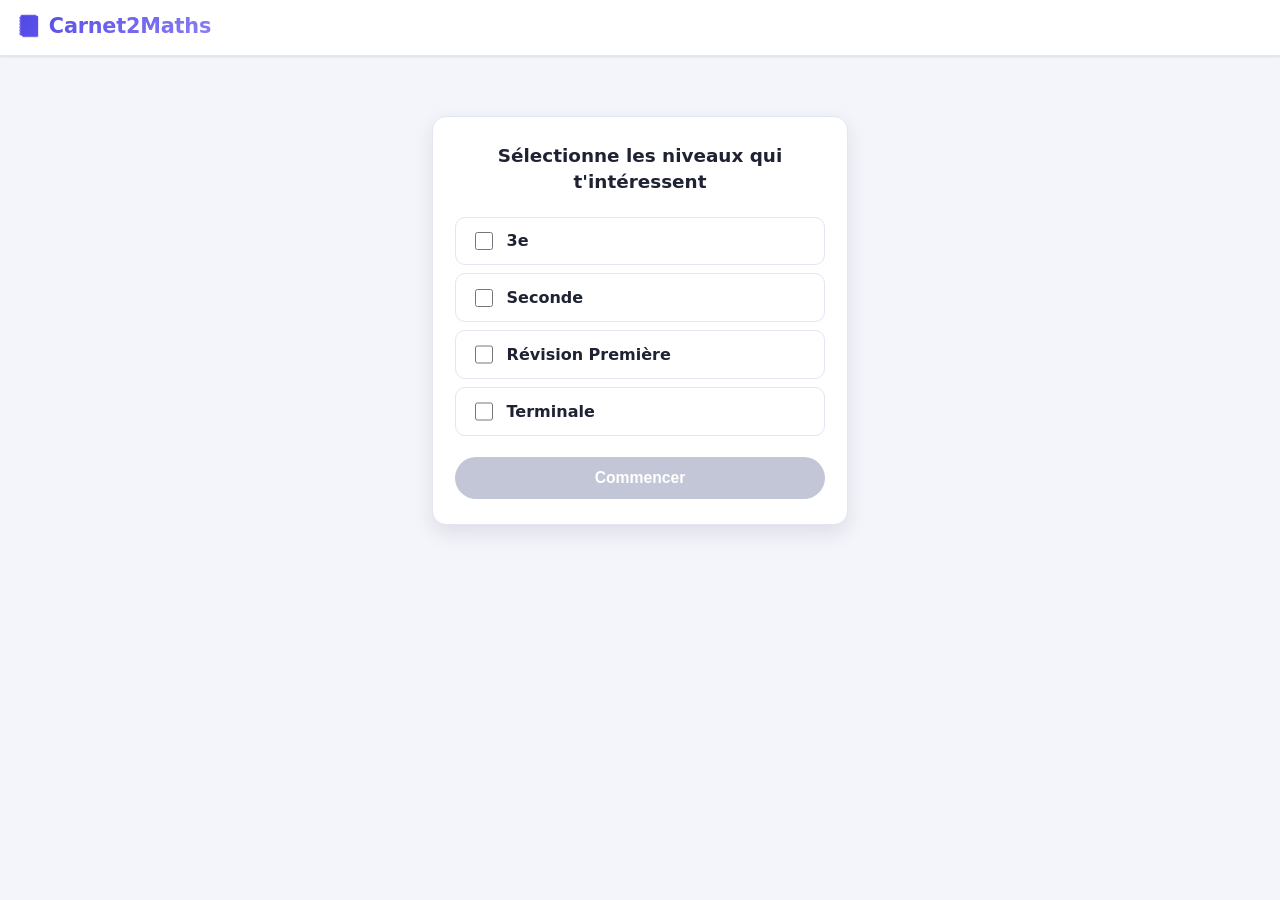
==== index.html @ 7235da13 "Mise a jour du 11-08-2026 22:05:50,77" ====
<!DOCTYPE html>
<html lang="fr">
<head>
<meta charset="UTF-8" />
<meta name="viewport" content="width=device-width, initial-scale=1.0" />
<title>Carnet2Maths</title>
<meta name="description" content="Carnet2Maths — révisions vidéo de maths par Chapitre ou par Date." />
<meta name="theme-color" content="#4f46e5" />
<link rel="icon" href="data:image/svg+xml,%3Csvg xmlns='http://www.w3.org/2000/svg' viewBox='0 0 100 100'%3E%3Ctext y='.9em' font-size='90'%3E%F0%9F%93%92%3C/text%3E%3C/svg%3E" />
<link rel="stylesheet" href="css/style.css" />
<script src="https://cdn.sheetjs.com/xlsx-latest/package/dist/xlsx.full.min.js"></script>
</head>
<body>
<header class="site-header">
  <div class="header-top-row">
    <h1 class="site-title">📒 Carnet2Maths</h1>
    <div class="segmented" id="video-mode-toggle">
      <span class="segment-indicator" id="video-mode-indicator"></span>
      <button type="button" class="segment-btn" data-video-mode="ytb">YTB</button>
      <button type="button" class="segment-btn" data-video-mode="nopub">NO PUB</button>
    </div>
  </div>

  <div class="header-row" id="niveau-row" hidden>
    <span class="header-row-label">Niveau de classe</span>
    <span id="niveau-toggles" class="checkbox-group"></span>
  </div>

  <div class="header-row" id="mode-row">
    <span class="header-row-label">Affichage</span>
    <div class="segmented" id="mode-toggle">
      <span class="segment-indicator" id="mode-indicator"></span>
      <button type="button" class="segment-btn" data-mode="chapitre">Par Chapitre</button>
      <button type="button" class="segment-btn" data-mode="date">Par Date</button>
    </div>
  </div>
</header>

<main id="app">
  <p id="loading-message">Chargement…</p>
</main>

<script src="js/app.js"></script>
</body>
</html>
---- css/style.css ----
:root {
  --color-bg: #f4f5fb;
  --color-surface: #ffffff;
  --color-border: #e3e5f2;
  --color-text: #1e2233;
  --color-text-muted: #6b7085;
  --color-accent: #4f46e5;
  --color-accent-dark: #4338ca;
  --color-accent-soft: #eef0ff;
  --color-valid: #16a34a;
  --color-valid-bg: #e7f9ee;
  --color-invalid: #e11d48;
  --color-invalid-bg: #fdecef;
  --color-valid-darker: #14532d;
  --color-neutral-bg: #e9eaef;
  --color-gray-light: #c2c6d6;
  --radius: 14px;
  --radius-sm: 10px;
  --shadow-sm: 0 1px 2px rgba(30, 34, 51, 0.06), 0 1px 3px rgba(30, 34, 51, 0.05);
  --shadow-md: 0 8px 20px rgba(30, 34, 51, 0.1);
  --transition: 0.15s ease;
}

* {
  box-sizing: border-box;
}

/* L'attribut `hidden` du HTML vaut `display: none` dans la feuille de style
   du navigateur, donc n'importe quelle règle de classe (ex. `.header-row {
   display: flex }`) le neutralise. On lui redonne la priorité. */
[hidden] {
  display: none !important;
}

/* Évite que Chrome Android interprète des taps rapprochés (ouvrir puis
   valider/rater juste après) comme un double-tap de zoom, ce qui empêchait
   certains boutons de répondre au toucher. */
button,
.date-item.adjacent {
  touch-action: manipulation;
}

body {
  margin: 0;
  font-family: system-ui, -apple-system, "Segoe UI", Roboto, sans-serif;
  background: var(--color-bg);
  color: var(--color-text);
  line-height: 1.45;
}

/* ---------- En-tête ---------- */

.site-header {
  position: sticky;
  top: 0;
  z-index: 10;
  background: var(--color-surface);
  border-bottom: 1px solid var(--color-border);
  box-shadow: var(--shadow-sm);
  padding: 0.7rem 1rem 0.85rem;
  display: flex;
  flex-direction: column;
  gap: 0.6rem;
}

.header-top-row {
  display: flex;
  align-items: center;
  justify-content: space-between;
  gap: 0.6rem;
}

.site-title {
  margin: 0;
  font-size: 1.3rem;
  font-weight: 800;
  letter-spacing: -0.01em;
  background: linear-gradient(135deg, var(--color-accent), #8b7ff5);
  -webkit-background-clip: text;
  background-clip: text;
  color: transparent;
}

.header-row {
  display: flex;
  flex-wrap: wrap;
  align-items: center;
  gap: 0.6rem;
  font-size: 0.95rem;
}

.header-row-label {
  font-weight: 600;
  color: var(--color-text-muted);
  margin-right: 0.2rem;
  font-size: 0.85rem;
  text-transform: uppercase;
  letter-spacing: 0.03em;
}

.checkbox-group,
.header-row {
  display: flex;
  flex-wrap: wrap;
  gap: 0.6rem;
}

.checkbox-item,
.radio-item {
  display: inline-flex;
  align-items: center;
  gap: 0.3rem;
  cursor: pointer;
  user-select: none;
}

.toggle-btn {
  padding: 0.4rem 1rem;
  border-radius: 999px;
  border: 1px solid var(--color-border);
  background: var(--color-surface);
  color: var(--color-text);
  font-size: 0.88rem;
  font-weight: 600;
  cursor: pointer;
  transition: background var(--transition), border-color var(--transition), color var(--transition),
    transform var(--transition), box-shadow var(--transition);
}

.toggle-btn:hover {
  border-color: var(--color-accent);
  color: var(--color-accent-dark);
}

.toggle-btn:active {
  transform: scale(0.96);
}

.toggle-btn.active {
  background: var(--color-accent);
  border-color: var(--color-accent-dark);
  color: #fff;
  box-shadow: var(--shadow-sm);
}

/* Contrôle segmenté (bascule Par Chapitre / Par Date) : un seul actif à la fois,
   avec une pastille violette qui glisse sous le libellé actif. */

.segmented {
  position: relative;
  display: inline-flex;
  background: var(--color-bg);
  border: 1px solid var(--color-border);
  border-radius: 999px;
  padding: 3px;
  gap: 2px;
}

.segment-indicator {
  position: absolute;
  top: 3px;
  left: 0;
  height: calc(100% - 6px);
  width: 0;
  background: var(--color-accent);
  border-radius: 999px;
  box-shadow: var(--shadow-sm);
  transition: transform 0.28s ease, width 0.28s ease;
}

.segment-btn {
  position: relative;
  z-index: 1;
  border: none;
  background: transparent;
  padding: 0.45rem 1.1rem;
  border-radius: 999px;
  font-size: 0.88rem;
  font-weight: 600;
  color: var(--color-text-muted);
  cursor: pointer;
  transition: color var(--transition);
}

.segment-btn:hover {
  color: var(--color-accent-dark);
}

.segment-btn.active {
  color: #fff;
}

/* ---------- Écran de première visite ---------- */

.onboarding {
  max-width: 26rem;
  margin: 2.5rem auto 0;
  padding: 1.6rem 1.4rem;
  background: var(--color-surface);
  border: 1px solid var(--color-border);
  border-radius: var(--radius);
  box-shadow: var(--shadow-md);
}

.onboarding-title {
  margin: 0;
  font-size: 1.15rem;
  font-weight: 800;
  text-align: center;
  color: var(--color-text);
}

.onboarding-list {
  display: flex;
  flex-direction: column;
  gap: 0.5rem;
  margin: 1.3rem 0;
}

.onboarding-item {
  display: flex;
  align-items: center;
  gap: 0.65rem;
  padding: 0.7rem 0.9rem;
  border: 1px solid var(--color-border);
  border-radius: var(--radius-sm);
  font-weight: 600;
  cursor: pointer;
  user-select: none;
  transition: background var(--transition), border-color var(--transition), color var(--transition);
}

.onboarding-item:hover {
  border-color: var(--color-accent);
  background: var(--color-accent-soft);
}

.onboarding-item.is-checked {
  border-color: var(--color-accent);
  background: var(--color-accent-soft);
  color: var(--color-accent-dark);
}

.onboarding-item input {
  width: 1.15rem;
  height: 1.15rem;
  flex: 0 0 auto;
  accent-color: var(--color-accent);
  cursor: pointer;
}

.onboarding-start {
  display: block;
  width: 100%;
  padding: 0.75rem 1.2rem;
  border: none;
  border-radius: 999px;
  background: var(--color-accent);
  color: #fff;
  font-size: 0.98rem;
  font-weight: 700;
  cursor: pointer;
  transition: background var(--transition), transform var(--transition);
}

.onboarding-start:hover:not(:disabled) {
  background: var(--color-accent-dark);
}

.onboarding-start:active:not(:disabled) {
  transform: scale(0.97);
}

.onboarding-start:disabled {
  background: var(--color-gray-light);
  cursor: not-allowed;
}

/* ---------- Contenu principal ---------- */

main#app {
  max-width: 900px;
  margin: 0 auto;
  padding: 1.25rem 1rem 3rem;
}

.empty-message {
  color: var(--color-text-muted);
  font-style: italic;
  padding: 1rem 0;
}

.niveau-section + .niveau-section {
  margin-top: 2rem;
  padding-top: 1.75rem;
  border-top: 2px dashed var(--color-border);
}

.niveau-heading {
  margin: 0 0 0.9rem;
  font-size: 1.2rem;
  font-weight: 800;
  color: var(--color-accent-dark);
}

/* Sous-titres de regroupement par chapitre en mode Par Date */

.chapitre-groupe-heading {
  margin: 1.5rem 0 0.6rem;
  padding-top: 1rem;
  border-top: 1px dashed var(--color-border);
  font-size: 0.8rem;
  font-weight: 700;
  text-transform: uppercase;
  letter-spacing: 0.04em;
  color: var(--color-text-muted);
}

.chapitre-groupe-heading:first-of-type {
  margin-top: 0;
  padding-top: 0;
  border-top: none;
}

/* ---------- Mode Chapitre ---------- */

.chapitre {
  background: var(--color-surface);
  border: 1px solid var(--color-border);
  border-radius: var(--radius);
  margin-bottom: 0.85rem;
  overflow: hidden;
  box-shadow: var(--shadow-sm);
  transition: box-shadow var(--transition);
}

.chapitre:hover {
  box-shadow: var(--shadow-md);
}

.chapitre > summary {
  cursor: pointer;
  padding: 0.9rem 1.1rem;
  font-weight: 700;
  list-style: none;
  display: flex;
  align-items: center;
  justify-content: space-between;
  transition: background var(--transition);
}

.chapitre > summary:hover {
  background: var(--color-accent-soft);
}

.chapitre > summary::-webkit-details-marker {
  display: none;
}

.chapitre > summary::after {
  content: "▸";
  color: var(--color-accent);
  font-size: 1.1rem;
  transition: transform 0.2s ease;
}

.chapitre[open] > summary::after {
  transform: rotate(90deg);
}

.chapitre-body {
  padding: 0.25rem 1.1rem 1.1rem;
  border-top: 1px solid var(--color-border);
}

/* ---------- Mode Date ---------- */

.date-nav {
  display: flex;
  align-items: center;
  justify-content: center;
  gap: 0.6rem;
  padding: 0.5rem 0 1.25rem;
  overflow-x: auto;
}

.date-nav-arrow {
  background: var(--color-surface);
  border: 1px solid var(--color-border);
  border-radius: 50%;
  width: 2.25rem;
  height: 2.25rem;
  flex: 0 0 auto;
  font-size: 1rem;
  cursor: pointer;
  color: var(--color-accent-dark);
  box-shadow: var(--shadow-sm);
  transition: background var(--transition), transform var(--transition);
}

.date-nav-arrow:hover {
  background: var(--color-accent-soft);
}

.date-nav-arrow:active {
  transform: scale(0.92);
}

.date-item {
  flex: 0 0 auto;
  font-weight: 700;
  padding: 0.4rem 0.75rem;
  border-radius: 999px;
  white-space: nowrap;
  transition: background var(--transition), color var(--transition);
}

.date-item.adjacent {
  color: var(--color-gray-light);
  font-weight: 600;
  cursor: pointer;
  background: none;
}

.date-item.adjacent:hover {
  color: var(--color-accent-dark);
  background: var(--color-accent-soft);
}

.date-item.current {
  color: #fff;
  background: linear-gradient(135deg, var(--color-accent), var(--color-accent-dark));
  font-size: 1.1rem;
  box-shadow: var(--shadow-sm);
}

/* Repère visuel du jour actuel de la machine, distinct de la date affichée
   (qui peut être différente une fois qu'on a navigué). */
.date-item.is-today {
  text-decoration: underline;
  text-decoration-color: currentColor;
  text-decoration-thickness: 2.5px;
  text-underline-offset: 3px;
}

.btn-clear-day {
  display: block;
  margin: 2rem auto 0;
  padding: 0.6rem 1.2rem;
  border: 1px solid var(--color-invalid);
  border-radius: 999px;
  background: var(--color-surface);
  color: var(--color-invalid);
  font-size: 0.88rem;
  font-weight: 600;
  cursor: pointer;
  transition: background var(--transition), color var(--transition), transform var(--transition);
}

.btn-clear-day:hover {
  background: var(--color-invalid);
  color: #fff;
}

.btn-clear-day:active {
  transform: scale(0.96);
}

/* ---------- Carte SF ---------- */

.sf-card {
  background: var(--color-surface);
  border: 1px solid var(--color-border);
  border-radius: var(--radius);
  padding: 1rem 1.1rem;
  margin-bottom: 0.85rem;
  box-shadow: var(--shadow-sm);
  transition: box-shadow var(--transition), transform var(--transition);
}

.sf-card:hover {
  box-shadow: var(--shadow-md);
  transform: translateY(-1px);
}

/* États de validation (mode Par Date) */

.sf-card.stage-green {
  background: var(--color-valid-bg);
}

.sf-card.stage-gray {
  background: var(--color-neutral-bg);
}

.sf-card.stage-border-high {
  border-color: var(--color-valid-darker);
  border-width: 2px;
}

.chapitre-body .sf-card {
  margin-top: 0.85rem;
  margin-bottom: 0;
}

.chapitre-body .sf-card + .sf-card {
  margin-top: 0.85rem;
}

.sf-title {
  display: flex;
  align-items: baseline;
  gap: 0.4rem;
  font-weight: 700;
  font-size: 1.02rem;
  margin: 0 0 0.4rem;
}

.sf-check {
  color: var(--color-valid);
  font-weight: 700;
}

.sf-comment {
  color: var(--color-text-muted);
  margin: 0 0 0.7rem;
  font-size: 0.92rem;
}

.niveau-buttons {
  display: flex;
  flex-wrap: wrap;
  gap: 0.5rem;
}

.niveau-item {
  display: inline-flex;
  align-items: center;
  gap: 0.35rem;
}

.niveau-control {
  display: inline-flex;
}

.niveau-stats {
  font-size: 0.8rem;
  color: var(--color-text-muted);
  white-space: nowrap;
  background: var(--color-bg);
  border-radius: 999px;
  padding: 0.15rem 0.5rem;
}

.btn-niveau {
  padding: 0.5rem 1rem;
  min-height: 2.75rem;
  display: inline-flex;
  align-items: center;
  border-radius: 999px;
  border: 1px solid var(--color-border);
  background: var(--color-surface);
  color: var(--color-text);
  font-size: 0.9rem;
  font-weight: 600;
  cursor: pointer;
  transition: background var(--transition), border-color var(--transition), color var(--transition),
    transform var(--transition), box-shadow var(--transition);
}

.btn-niveau:hover {
  border-color: var(--color-accent);
  color: var(--color-accent-dark);
  box-shadow: var(--shadow-sm);
}

.btn-niveau:active {
  transform: scale(0.96);
}

.btn-niveau.is-open {
  background: var(--color-accent);
  border-color: var(--color-accent-dark);
  color: #fff;
}

.btn-niveau.is-validated {
  background: var(--color-valid-bg);
  border-color: var(--color-valid);
  color: var(--color-valid);
}

.btn-niveau.is-invalidated {
  background: var(--color-invalid-bg);
  border-color: var(--color-invalid);
  color: var(--color-invalid);
}

.btn-split {
  display: inline-flex;
  gap: 2px;
  border-radius: 999px;
  overflow: hidden;
  box-shadow: var(--shadow-sm);
}

.btn-valider,
.btn-fermer,
.btn-invalider {
  padding: 0.45rem 0.6rem;
  min-width: 2.75rem;
  min-height: 2.75rem;
  border: none;
  font-size: 1.05rem;
  cursor: pointer;
  color: #fff;
  transition: background var(--transition), transform var(--transition);
}

.btn-valider:active,
.btn-fermer:active,
.btn-invalider:active {
  transform: scale(0.94);
}

.btn-valider {
  background: var(--color-valid);
}

.btn-valider:hover {
  background: #0f7a37;
}

.btn-fermer {
  background: var(--color-gray-light);
  color: #33383f;
}

.btn-fermer:hover {
  background: #9aa2af;
}

.btn-invalider {
  background: var(--color-invalid);
}

.btn-invalider:hover {
  background: #be123c;
}

/* ---------- Vidéos ---------- */

/* La grille elle-même n'a d'espacement que si au moins une vidéo est ouverte,
   sinon elle resterait invisible mais garderait un vide sous les boutons. */
.video-grid {
  display: grid;
  grid-template-columns: 1fr;
  gap: 0;
  margin-top: 0;
  transition: margin-top 0.28s ease;
}

.video-grid:has(.video-collapse) {
  gap: 0.75rem;
  margin-top: 0.85rem;
}

/* Ouverture/fermeture progressive de la vidéo (grille 0fr → 1fr animée),
   pour éviter le saut brutal quand une vidéo apparaît ou disparaît. */
.video-collapse {
  display: grid;
  grid-template-rows: 0fr;
  transition: grid-template-rows 0.28s ease;
}

.video-collapse.is-open {
  grid-template-rows: 1fr;
}

.video-collapse-inner {
  overflow: hidden;
  min-height: 0;
}

.video-wrap {
  position: relative;
  width: 100%;
  aspect-ratio: 16 / 9;
  border-radius: var(--radius-sm);
  overflow: hidden;
  background: #000;
  box-shadow: var(--shadow-md);
}

.video-wrap iframe {
  position: absolute;
  inset: 0;
  width: 100%;
  height: 100%;
  border: 0;
}

/* Aperçu Digiview (mode NO PUB) : recouvre le lecteur jusqu'au clic, pour
   éviter que l'affiche native YouTube (zoomée par le décalage fixe de 460px
   de Digiview) ne soit visible. L'aperçu reçoit le clic et se retire, puis le
   bouton de lecture de Digiview prend le relais — voir buildThumbOverlay()
   dans js/app.js pour pourquoi le clic ne doit pas « traverser ». */
.video-thumb-overlay {
  position: absolute;
  inset: 0;
  z-index: 2;
  display: flex;
  align-items: center;
  justify-content: center;
  border: 0;
  padding: 0;
  margin: 0;
  background: #000;
  cursor: pointer;
}

.video-thumb-overlay img {
  position: absolute;
  inset: 0;
  width: 100%;
  height: 100%;
  object-fit: cover;
}

.video-thumb-play {
  position: relative;
  z-index: 1;
  width: 4rem;
  height: 4rem;
  border-radius: 50%;
  display: flex;
  align-items: center;
  justify-content: center;
  background: var(--color-accent);
  box-shadow: var(--shadow-md);
  transition: background var(--transition), transform var(--transition);
}

/* Triangle dessiné en CSS (technique des bordures) plutôt qu'un caractère
   "▶" : un glyphe de police n'est jamais parfaitement centré dans sa boîte
   (métriques qui varient selon la police/le système). Le triangle géométrique
   pointe vers la droite ; un léger décalage (margin-left) compense le fait
   que son centre de gravité est plus proche de la base (gauche) que de la
   pointe, ce qui sinon le fait paraître décalé à gauche à l'œil. */
.video-thumb-play::after {
  content: "";
  width: 0;
  height: 0;
  border-style: solid;
  border-width: 11px 0 11px 18px;
  border-color: transparent transparent transparent #fff;
  margin-left: 4px;
}

.video-thumb-overlay:hover .video-thumb-play {
  background: var(--color-accent-dark);
  transform: scale(1.08);
}

.video-thumb-overlay:active .video-thumb-play {
  transform: scale(0.96);
}

@media (min-width: 700px) {
  .video-grid {
    grid-template-columns: repeat(auto-fit, minmax(320px, 1fr));
  }
}
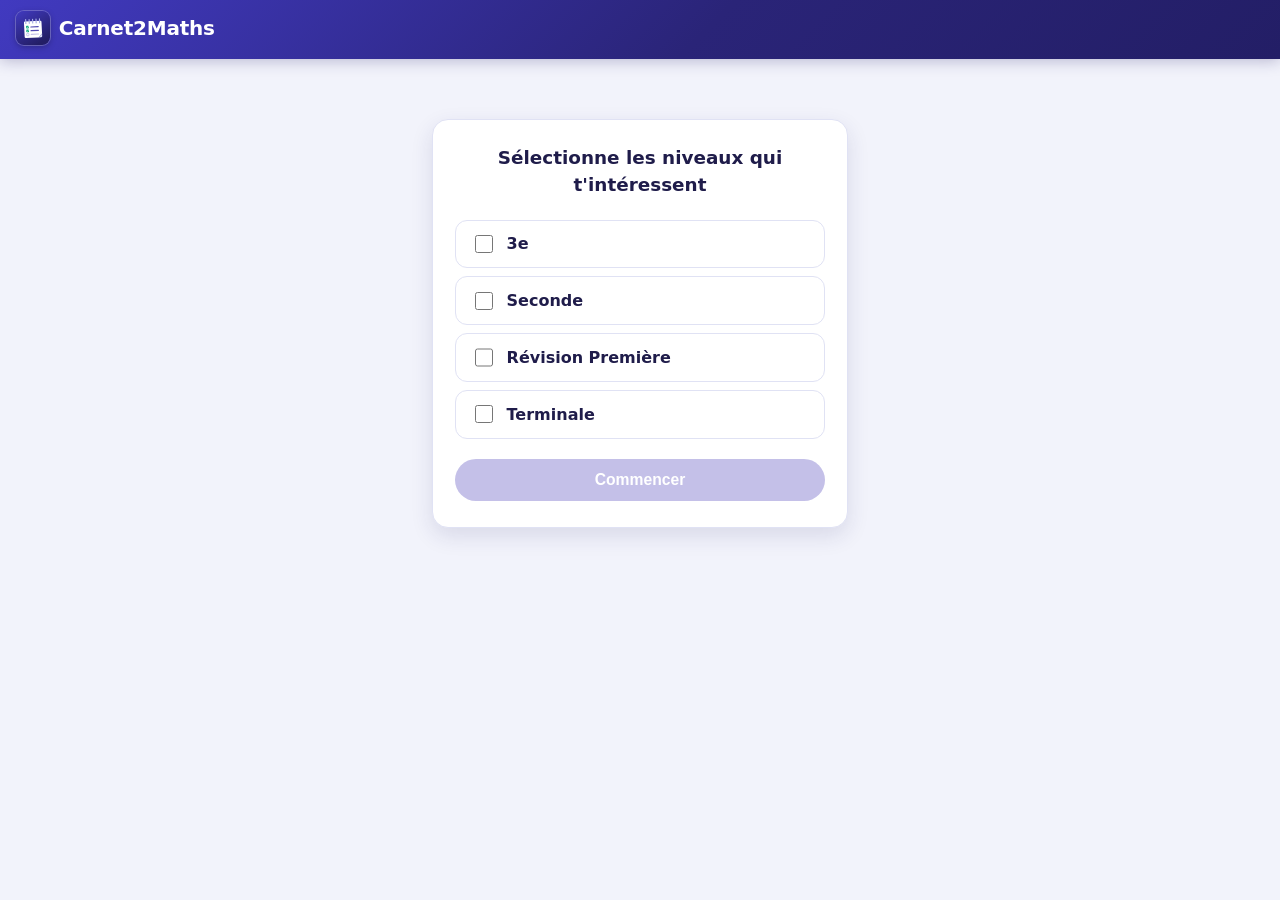
==== commit 336bf877: "Mise a jour du 24-08-2026 12:42:38,16" ====
--- a/index.html
+++ b/index.html
@@ -2,18 +2,75 @@
 <html lang="fr">
 <head>
 <meta charset="UTF-8" />
-<meta name="viewport" content="width=device-width, initial-scale=1.0" />
+<!-- viewport-fit=cover : en app installée sur iPhone, la page passe sous
+     l'encoche et la barre d'accueil ; le CSS récupère la place perdue avec
+     env(safe-area-inset-*), voir .site-header et main#app. -->
+<meta name="viewport" content="width=device-width, initial-scale=1.0, viewport-fit=cover" />
 <title>Carnet2Maths</title>
 <meta name="description" content="Carnet2Maths — révisions vidéo de maths par Chapitre ou par Date." />
-<meta name="theme-color" content="#4f46e5" />
-<link rel="icon" href="data:image/svg+xml,%3Csvg xmlns='http://www.w3.org/2000/svg' viewBox='0 0 100 100'%3E%3Ctext y='.9em' font-size='90'%3E%F0%9F%93%92%3C/text%3E%3C/svg%3E" />
+<meta name="theme-color" content="#2A2478" />
+<link rel="canonical" href="https://carnet2maths.fr/" />
+
+<!-- Aperçu lors du partage du lien (WhatsApp, Discord, mail, réseaux sociaux) -->
+<meta property="og:type" content="website" />
+<meta property="og:site_name" content="Carnet2Maths" />
+<meta property="og:locale" content="fr_FR" />
+<meta property="og:url" content="https://carnet2maths.fr/" />
+<meta property="og:title" content="Carnet2Maths" />
+<meta property="og:description" content="Révisions vidéo de maths par Chapitre ou par Date." />
+<meta property="og:image" content="https://carnet2maths.fr/img/preview.png" />
+<meta property="og:image:width" content="1200" />
+<meta property="og:image:height" content="630" />
+<meta property="og:image:alt" content="Carnet2Maths — révisions vidéo de maths" />
+<meta name="twitter:card" content="summary_large_image" />
+
+<!-- ---------- Application web installable (PWA) ---------- -->
+<link rel="manifest" href="/manifest.webmanifest" />
+<link rel="icon" href="/icons/favicon.ico" sizes="32x32" />
+<link rel="icon" href="/icons/favicon.svg" type="image/svg+xml" />
+<link rel="apple-touch-icon" href="/icons/icon-180.png" />
+
+<!-- iOS ne lit pas le manifest pour l'ajout à l'écran d'accueil : nom, mode
+     plein écran et barre d'état se déclarent uniquement par ces balises. -->
+<meta name="apple-mobile-web-app-capable" content="yes" />
+<meta name="mobile-web-app-capable" content="yes" />
+<meta name="apple-mobile-web-app-status-bar-style" content="black-translucent" />
+<meta name="apple-mobile-web-app-title" content="Carnet2Maths" />
+<meta name="application-name" content="Carnet2Maths" />
+
+<!-- Écrans de démarrage iOS : un PNG par définition d'écran, sinon l'app
+     s'ouvre sur du blanc. Bloc régénéré par `python tools/build_icons.py`. -->
+  <link rel="apple-touch-startup-image" href="/icons/splash/splash-640x1136.png" media="(device-width: 320px) and (device-height: 568px) and (-webkit-device-pixel-ratio: 2) and (orientation: portrait)" />
+  <link rel="apple-touch-startup-image" href="/icons/splash/splash-750x1334.png" media="(device-width: 375px) and (device-height: 667px) and (-webkit-device-pixel-ratio: 2) and (orientation: portrait)" />
+  <link rel="apple-touch-startup-image" href="/icons/splash/splash-1242x2208.png" media="(device-width: 414px) and (device-height: 736px) and (-webkit-device-pixel-ratio: 3) and (orientation: portrait)" />
+  <link rel="apple-touch-startup-image" href="/icons/splash/splash-1125x2436.png" media="(device-width: 375px) and (device-height: 812px) and (-webkit-device-pixel-ratio: 3) and (orientation: portrait)" />
+  <link rel="apple-touch-startup-image" href="/icons/splash/splash-828x1792.png" media="(device-width: 414px) and (device-height: 896px) and (-webkit-device-pixel-ratio: 2) and (orientation: portrait)" />
+  <link rel="apple-touch-startup-image" href="/icons/splash/splash-1242x2688.png" media="(device-width: 414px) and (device-height: 896px) and (-webkit-device-pixel-ratio: 3) and (orientation: portrait)" />
+  <link rel="apple-touch-startup-image" href="/icons/splash/splash-1170x2532.png" media="(device-width: 390px) and (device-height: 844px) and (-webkit-device-pixel-ratio: 3) and (orientation: portrait)" />
+  <link rel="apple-touch-startup-image" href="/icons/splash/splash-1179x2556.png" media="(device-width: 393px) and (device-height: 852px) and (-webkit-device-pixel-ratio: 3) and (orientation: portrait)" />
+  <link rel="apple-touch-startup-image" href="/icons/splash/splash-1206x2622.png" media="(device-width: 402px) and (device-height: 874px) and (-webkit-device-pixel-ratio: 3) and (orientation: portrait)" />
+  <link rel="apple-touch-startup-image" href="/icons/splash/splash-1284x2778.png" media="(device-width: 428px) and (device-height: 926px) and (-webkit-device-pixel-ratio: 3) and (orientation: portrait)" />
+  <link rel="apple-touch-startup-image" href="/icons/splash/splash-1290x2796.png" media="(device-width: 430px) and (device-height: 932px) and (-webkit-device-pixel-ratio: 3) and (orientation: portrait)" />
+  <link rel="apple-touch-startup-image" href="/icons/splash/splash-1320x2868.png" media="(device-width: 440px) and (device-height: 956px) and (-webkit-device-pixel-ratio: 3) and (orientation: portrait)" />
+  <link rel="apple-touch-startup-image" href="/icons/splash/splash-1488x2266.png" media="(device-width: 744px) and (device-height: 1133px) and (-webkit-device-pixel-ratio: 2) and (orientation: portrait)" />
+  <link rel="apple-touch-startup-image" href="/icons/splash/splash-1536x2048.png" media="(device-width: 768px) and (device-height: 1024px) and (-webkit-device-pixel-ratio: 2) and (orientation: portrait)" />
+  <link rel="apple-touch-startup-image" href="/icons/splash/splash-1620x2160.png" media="(device-width: 810px) and (device-height: 1080px) and (-webkit-device-pixel-ratio: 2) and (orientation: portrait)" />
+  <link rel="apple-touch-startup-image" href="/icons/splash/splash-1640x2360.png" media="(device-width: 820px) and (device-height: 1180px) and (-webkit-device-pixel-ratio: 2) and (orientation: portrait)" />
+  <link rel="apple-touch-startup-image" href="/icons/splash/splash-1668x2224.png" media="(device-width: 834px) and (device-height: 1112px) and (-webkit-device-pixel-ratio: 2) and (orientation: portrait)" />
+  <link rel="apple-touch-startup-image" href="/icons/splash/splash-1668x2388.png" media="(device-width: 834px) and (device-height: 1194px) and (-webkit-device-pixel-ratio: 2) and (orientation: portrait)" />
+  <link rel="apple-touch-startup-image" href="/icons/splash/splash-2048x2732.png" media="(device-width: 1024px) and (device-height: 1366px) and (-webkit-device-pixel-ratio: 2) and (orientation: portrait)" />
+<!-- ------------------------------------------------------- -->
+
 <link rel="stylesheet" href="css/style.css" />
 <script src="https://cdn.sheetjs.com/xlsx-latest/package/dist/xlsx.full.min.js"></script>
 </head>
 <body>
 <header class="site-header">
   <div class="header-top-row">
-    <h1 class="site-title">📒 Carnet2Maths</h1>
+    <div class="site-brand">
+      <img class="site-logo" src="/icons/logo-header.svg" width="34" height="34" alt="" />
+      <h1 class="site-title">Carnet2Maths</h1>
+    </div>
     <div class="segmented" id="video-mode-toggle">
       <span class="segment-indicator" id="video-mode-indicator"></span>
       <button type="button" class="segment-btn" data-video-mode="ytb">YTB</button>
@@ -41,5 +98,6 @@
 </main>
 
 <script src="js/app.js"></script>
+<script src="js/pwa.js"></script>
 </body>
 </html>
--- a/css/style.css
+++ b/css/style.css
@@ -1,23 +1,42 @@
 :root {
-  --color-bg: #f4f5fb;
+  /* Palette reprise de la charte du jeu d'icônes (dossier `icone/`, voir son
+     README) : le dégradé de la tuile, le vert des cases validées et l'indigo
+     profond de l'écran de démarrage. Le site, l'icône, la barre système
+     Android et le splash iOS partagent ainsi les mêmes couleurs. */
+  --brand-1: #413ac0; /* haut du dégradé de la tuile */
+  --brand-2: #231e66; /* bas du dégradé */
+  --brand-deep: #2a2478; /* theme_color / background_color du manifest */
+
+  --color-bg: #f2f3fb;
   --color-surface: #ffffff;
-  --color-border: #e3e5f2;
-  --color-text: #1e2233;
-  --color-text-muted: #6b7085;
-  --color-accent: #4f46e5;
-  --color-accent-dark: #4338ca;
-  --color-accent-soft: #eef0ff;
-  --color-valid: #16a34a;
-  --color-valid-bg: #e7f9ee;
-  --color-invalid: #e11d48;
-  --color-invalid-bg: #fdecef;
-  --color-valid-darker: #14532d;
-  --color-neutral-bg: #e9eaef;
-  --color-gray-light: #c2c6d6;
-  --radius: 14px;
-  --radius-sm: 10px;
-  --shadow-sm: 0 1px 2px rgba(30, 34, 51, 0.06), 0 1px 3px rgba(30, 34, 51, 0.05);
-  --shadow-md: 0 8px 20px rgba(30, 34, 51, 0.1);
+  --color-border: #e0e2f4;
+  --color-text: #1f1c4a;
+  --color-text-muted: #6a6795;
+  --color-accent: #4a43c4;
+  --color-accent-dark: #2a2478;
+  --color-accent-soft: #edecfb;
+  --color-valid: #0fa97c; /* cases validées de l'icône */
+  --color-valid-bg: #e3f6f0;
+  --color-invalid: #dc2a55;
+  --color-invalid-bg: #fdecf1;
+  --color-valid-darker: #0a7455;
+  --color-neutral-bg: #e6e6f2;
+  --color-gray-light: #c4c0e8; /* barre « en attente » de l'icône */
+  --color-brand-faint: #8c88dc; /* contour de la case « en attente » */
+
+  /* L'en-tête est sombre : ses contrôles ne peuvent pas réutiliser les
+     couleurs claires du reste de la page, ils se déclinent en blanc
+     translucide sur le dégradé. */
+  --header-fg: #ffffff;
+  --header-fg-muted: rgba(255, 255, 255, 0.66);
+  --header-control-bg: rgba(255, 255, 255, 0.1);
+  --header-control-border: rgba(255, 255, 255, 0.22);
+
+  /* Arrondi calé sur celui de l'icône (115 sur 512, soit 22 %). */
+  --radius: 16px;
+  --radius-sm: 12px;
+  --shadow-sm: 0 1px 2px rgba(35, 30, 102, 0.07), 0 1px 3px rgba(35, 30, 102, 0.06);
+  --shadow-md: 0 8px 22px rgba(35, 30, 102, 0.12);
   --transition: 0.15s ease;
 }
 
@@ -54,10 +73,15 @@
   position: sticky;
   top: 0;
   z-index: 10;
-  background: var(--color-surface);
-  border-bottom: 1px solid var(--color-border);
-  box-shadow: var(--shadow-sm);
-  padding: 0.7rem 1rem 0.85rem;
+  background: linear-gradient(135deg, var(--brand-1) 0%, var(--brand-deep) 55%, var(--brand-2) 100%);
+  color: var(--header-fg);
+  box-shadow: 0 2px 14px rgba(35, 30, 102, 0.28);
+  /* `env(safe-area-inset-*)` vaut 0 dans un navigateur ordinaire. En app
+     installée sur iPhone (viewport-fit=cover + barre d'état translucide,
+     voir index.html), c'est ce qui empêche l'encoche de recouvrir le titre
+     et le dégradé de s'arrêter avant le bord de l'écran. */
+  padding: calc(0.7rem + env(safe-area-inset-top)) calc(1rem + env(safe-area-inset-right)) 0.85rem
+    calc(1rem + env(safe-area-inset-left));
   display: flex;
   flex-direction: column;
   gap: 0.6rem;
@@ -70,15 +94,31 @@
   gap: 0.6rem;
 }
 
+.site-brand {
+  display: flex;
+  align-items: center;
+  gap: 0.55rem;
+  min-width: 0;
+}
+
+.site-logo {
+  width: 34px;
+  height: 34px;
+  flex: 0 0 auto;
+  border-radius: 8px;
+  /* La tuile du logo porte le même dégradé que l'en-tête : sans ce liseré,
+     seul le carnet blanc se détacherait et les coins arrondis du logo
+     disparaîtraient dans le fond. */
+  box-shadow: 0 0 0 1px rgba(255, 255, 255, 0.24), 0 2px 6px rgba(0, 0, 0, 0.28);
+}
+
 .site-title {
   margin: 0;
-  font-size: 1.3rem;
+  font-size: 1.25rem;
   font-weight: 800;
   letter-spacing: -0.01em;
-  background: linear-gradient(135deg, var(--color-accent), #8b7ff5);
-  -webkit-background-clip: text;
-  background-clip: text;
-  color: transparent;
+  color: var(--header-fg);
+  white-space: nowrap;
 }
 
 .header-row {
@@ -91,7 +131,7 @@
 
 .header-row-label {
   font-weight: 600;
-  color: var(--color-text-muted);
+  color: var(--header-fg-muted);
   margin-right: 0.2rem;
   font-size: 0.85rem;
   text-transform: uppercase;
@@ -117,9 +157,9 @@
 .toggle-btn {
   padding: 0.4rem 1rem;
   border-radius: 999px;
-  border: 1px solid var(--color-border);
-  background: var(--color-surface);
-  color: var(--color-text);
+  border: 1px solid var(--header-control-border);
+  background: var(--header-control-bg);
+  color: var(--header-fg);
   font-size: 0.88rem;
   font-weight: 600;
   cursor: pointer;
@@ -128,8 +168,8 @@
 }
 
 .toggle-btn:hover {
-  border-color: var(--color-accent);
-  color: var(--color-accent-dark);
+  border-color: rgba(255, 255, 255, 0.5);
+  background: rgba(255, 255, 255, 0.2);
 }
 
 .toggle-btn:active {
@@ -137,10 +177,10 @@
 }
 
 .toggle-btn.active {
-  background: var(--color-accent);
-  border-color: var(--color-accent-dark);
-  color: #fff;
-  box-shadow: var(--shadow-sm);
+  background: #fff;
+  border-color: #fff;
+  color: var(--color-accent-dark);
+  box-shadow: 0 1px 4px rgba(0, 0, 0, 0.25);
 }
 
 /* Contrôle segmenté (bascule Par Chapitre / Par Date) : un seul actif à la fois,
@@ -149,8 +189,8 @@
 .segmented {
   position: relative;
   display: inline-flex;
-  background: var(--color-bg);
-  border: 1px solid var(--color-border);
+  background: var(--header-control-bg);
+  border: 1px solid var(--header-control-border);
   border-radius: 999px;
   padding: 3px;
   gap: 2px;
@@ -162,9 +202,9 @@
   left: 0;
   height: calc(100% - 6px);
   width: 0;
-  background: var(--color-accent);
+  background: #fff;
   border-radius: 999px;
-  box-shadow: var(--shadow-sm);
+  box-shadow: 0 1px 4px rgba(0, 0, 0, 0.25);
   transition: transform 0.28s ease, width 0.28s ease;
 }
 
@@ -177,17 +217,17 @@
   border-radius: 999px;
   font-size: 0.88rem;
   font-weight: 600;
-  color: var(--color-text-muted);
+  color: var(--header-fg-muted);
   cursor: pointer;
   transition: color var(--transition);
 }
 
 .segment-btn:hover {
+  color: #fff;
+}
+
+.segment-btn.active {
   color: var(--color-accent-dark);
-}
-
-.segment-btn.active {
-  color: #fff;
 }
 
 /* ---------- Écran de première visite ---------- */
@@ -281,7 +321,13 @@
 main#app {
   max-width: 900px;
   margin: 0 auto;
-  padding: 1.25rem 1rem 3rem;
+  padding: 1.25rem calc(1rem + env(safe-area-inset-right)) calc(3rem + env(safe-area-inset-bottom))
+    calc(1rem + env(safe-area-inset-left));
+}
+
+#loading-message {
+  color: var(--color-text-muted);
+  font-style: italic;
 }
 
 .empty-message {
@@ -416,7 +462,7 @@
 }
 
 .date-item.adjacent {
-  color: var(--color-gray-light);
+  color: var(--color-brand-faint);
   font-weight: 600;
   cursor: pointer;
   background: none;
@@ -543,6 +589,38 @@
   display: inline-flex;
 }
 
+/* Délimitation discrète entre les niveaux 1-2 et les niveaux bonus (3+) :
+   trait vertical pointillé quand tous les boutons tiennent sur une ligne. */
+.niveau-separator {
+  align-self: stretch;
+  width: 0;
+  min-height: 1.75rem;
+  border-left: 2px dotted var(--color-gray-light);
+  margin: 0.1rem 0.15rem;
+}
+
+/* Quand les boutons ne tiennent pas sur une ligne (classe posée par le JS,
+   voir updateSeparatorsOrientation), le trait devient horizontal et pleine
+   largeur plutôt que de rester orphelin en bout de ligne. */
+/* La boîte occupe toute la ligne (c'est ce qui force le retour à la ligne des
+   niveaux bonus), mais le trait lui-même est peint par le pseudo-élément et
+   s'arrête au bout des boutons : --sep-width est la largeur réellement
+   occupée par les boutons, posée par le JS. */
+.niveau-separator.is-wrapped {
+  flex-basis: 100%;
+  width: auto;
+  min-height: 0;
+  border-left: 0;
+  margin: 0.15rem 0;
+}
+
+.niveau-separator.is-wrapped::before {
+  content: "";
+  display: block;
+  width: var(--sep-width, 100%);
+  border-top: 2px dotted var(--color-gray-light);
+}
+
 .niveau-stats {
   font-size: 0.8rem;
   color: var(--color-text-muted);
@@ -628,16 +706,16 @@
 }
 
 .btn-valider:hover {
-  background: #0f7a37;
+  background: #0c8a64;
 }
 
 .btn-fermer {
   background: var(--color-gray-light);
-  color: #33383f;
+  color: var(--color-text);
 }
 
 .btn-fermer:hover {
-  background: #9aa2af;
+  background: var(--color-brand-faint);
 }
 
 .btn-invalider {
@@ -645,7 +723,7 @@
 }
 
 .btn-invalider:hover {
-  background: #be123c;
+  background: #b81f45;
 }
 
 /* ---------- Vidéos ---------- */
@@ -725,6 +803,13 @@
   width: 100%;
   height: 100%;
   object-fit: cover;
+}
+
+/* Vignette au format de la vidéo (4/3) posée dans un cadre 16/9 : on l'inscrit
+   en entier, les bandes noires latérales qui apparaissent sont exactement
+   celles du lecteur en mode « tv » (voir buildThumbOverlay dans js/app.js). */
+.video-thumb-overlay img.est-ajustee {
+  object-fit: contain;
 }
 
 .video-thumb-play {
@@ -771,3 +856,160 @@
     grid-template-columns: repeat(auto-fit, minmax(320px, 1fr));
   }
 }
+
+/* ---------- Installation et mise à jour (PWA) ---------- */
+
+/* Bandeau discret en bas d'écran, monté par js/pwa.js : proposition
+   d'installation (Android/desktop), marche à suivre iOS, ou signalement
+   d'une nouvelle version déjà téléchargée par le service worker. */
+.pwa-banner {
+  position: fixed;
+  left: 50%;
+  bottom: calc(1rem + env(safe-area-inset-bottom));
+  z-index: 50;
+  width: min(30rem, calc(100vw - 1.5rem));
+  transform: translate(-50%, calc(100% + 2rem));
+  display: flex;
+  align-items: center;
+  gap: 0.75rem;
+  padding: 0.8rem 0.9rem;
+  background: var(--color-surface);
+  border: 1px solid var(--color-border);
+  border-radius: var(--radius);
+  box-shadow: var(--shadow-md);
+  opacity: 0;
+  transition: transform 0.3s ease, opacity 0.3s ease;
+}
+
+.pwa-banner.is-visible {
+  transform: translate(-50%, 0);
+  opacity: 1;
+}
+
+/* Le bandeau de mise à jour est une information, pas une offre : il se
+   distingue par le dégradé de la charte plutôt que par le fond blanc. */
+.pwa-banner.pwa-banner--update {
+  background: linear-gradient(135deg, var(--brand-1), var(--brand-2));
+  border-color: transparent;
+  color: #fff;
+}
+
+.pwa-banner-icon {
+  width: 2.5rem;
+  height: 2.5rem;
+  flex: 0 0 auto;
+  border-radius: 10px;
+}
+
+.pwa-banner-text {
+  display: flex;
+  flex-direction: column;
+  gap: 0.1rem;
+  min-width: 0;
+  flex: 1 1 auto;
+}
+
+.pwa-banner-title {
+  font-size: 0.95rem;
+  font-weight: 700;
+}
+
+.pwa-banner-desc {
+  font-size: 0.82rem;
+  color: var(--color-text-muted);
+}
+
+.pwa-banner--update .pwa-banner-desc {
+  color: rgba(255, 255, 255, 0.75);
+}
+
+.pwa-banner-actions {
+  display: flex;
+  align-items: center;
+  gap: 0.35rem;
+  flex: 0 0 auto;
+}
+
+.pwa-banner-action {
+  padding: 0.5rem 0.95rem;
+  min-height: 2.5rem;
+  border: none;
+  border-radius: 999px;
+  background: var(--color-accent);
+  color: #fff;
+  font-size: 0.88rem;
+  font-weight: 700;
+  cursor: pointer;
+  white-space: nowrap;
+  transition: background var(--transition), transform var(--transition);
+}
+
+.pwa-banner-action:hover {
+  background: var(--color-accent-dark);
+}
+
+.pwa-banner-action:active {
+  transform: scale(0.96);
+}
+
+.pwa-banner--update .pwa-banner-action {
+  background: #fff;
+  color: var(--color-accent-dark);
+}
+
+.pwa-banner--update .pwa-banner-action:hover {
+  background: var(--color-accent-soft);
+}
+
+.pwa-banner-dismiss {
+  width: 2.25rem;
+  height: 2.25rem;
+  flex: 0 0 auto;
+  border: none;
+  border-radius: 50%;
+  background: transparent;
+  color: var(--color-text-muted);
+  font-size: 1rem;
+  line-height: 1;
+  cursor: pointer;
+  transition: background var(--transition), color var(--transition);
+}
+
+.pwa-banner-dismiss:hover {
+  background: var(--color-neutral-bg);
+  color: var(--color-text);
+}
+
+.pwa-banner--update .pwa-banner-dismiss {
+  color: rgba(255, 255, 255, 0.7);
+}
+
+.pwa-banner--update .pwa-banner-dismiss:hover {
+  background: rgba(255, 255, 255, 0.16);
+  color: #fff;
+}
+
+/* Marche à suivre iOS : Safari n'expose aucune API d'installation, il faut
+   décrire le geste. L'icône « Partager » est dessinée en SVG inline par
+   js/pwa.js pour rester lisible quelle que soit la police du système. */
+.pwa-ios-steps {
+  display: inline;
+}
+
+.pwa-ios-icon {
+  width: 1em;
+  height: 1em;
+  vertical-align: -0.15em;
+  margin: 0 0.1em;
+}
+
+@media (max-width: 30rem) {
+  .pwa-banner {
+    flex-wrap: wrap;
+  }
+
+  .pwa-banner-actions {
+    width: 100%;
+    justify-content: flex-end;
+  }
+}
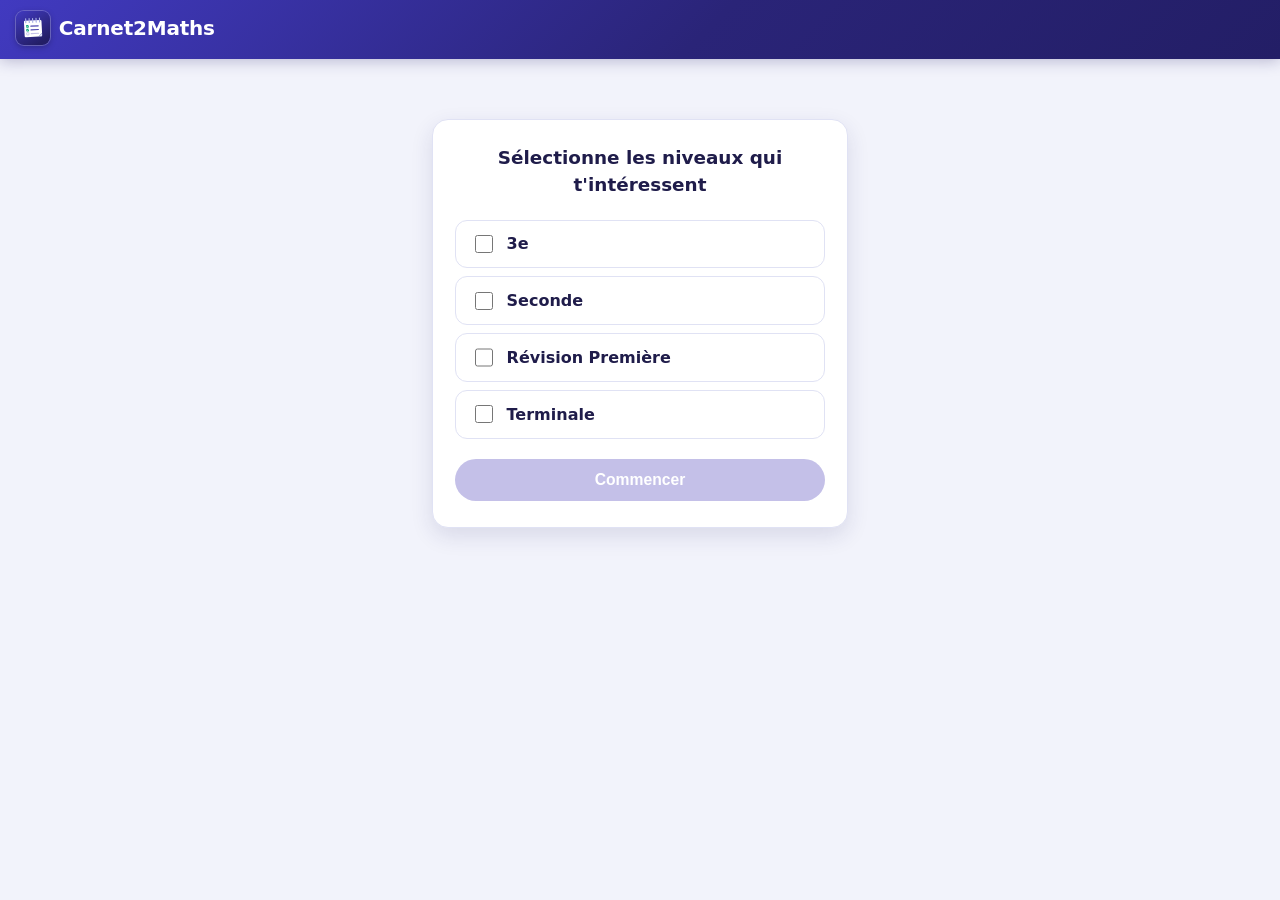
==== commit 29f37a35: "Mise a jour du 25-08-2026  0:19:23,57" ====
--- a/index.html
+++ b/index.html
@@ -61,6 +61,24 @@
   <link rel="apple-touch-startup-image" href="/icons/splash/splash-2048x2732.png" media="(device-width: 1024px) and (device-height: 1366px) and (-webkit-device-pixel-ratio: 2) and (orientation: portrait)" />
 <!-- ------------------------------------------------------- -->
 
+<!-- Thème clair/sombre, posé avant que la feuille de style ne s'applique :
+     appliqué depuis js/app.js, la page s'afficherait en clair le temps du
+     chargement, puis basculerait sous les yeux de l'utilisateur. On relit le
+     choix mémorisé s'il y en a un, le réglage du système sinon ; la suite
+     (bouton de l'en-tête, couleur de la barre système) est dans js/app.js. -->
+<script>
+  (function () {
+    var choix = null;
+    try {
+      choix = localStorage.getItem("carnet2maths_theme");
+    } catch (e) { /* stockage refusé (navigation privée) : réglage système */ }
+    var sombre = choix
+      ? choix === "sombre"
+      : window.matchMedia("(prefers-color-scheme: dark)").matches;
+    document.documentElement.dataset.theme = sombre ? "sombre" : "clair";
+  })();
+</script>
+
 <link rel="stylesheet" href="css/style.css" />
 <script src="https://cdn.sheetjs.com/xlsx-latest/package/dist/xlsx.full.min.js"></script>
 </head>
@@ -90,6 +108,29 @@
       <button type="button" class="segment-btn" data-mode="chapitre">Par Chapitre</button>
       <button type="button" class="segment-btn" data-mode="date">Par Date</button>
     </div>
+
+    <!-- Bascule clair/sombre. Les deux dessins sont superposés dans le même
+         SVG : le CSS efface l'un en le faisant pivoter pendant que l'autre
+         arrive. Libellé et couleur de la barre système sont posés par
+         js/app.js, qui connaît le thème en cours. -->
+    <button type="button" class="theme-toggle" id="theme-toggle" aria-label="Passer en mode sombre">
+      <svg class="theme-toggle-icon" viewBox="0 0 24 24" aria-hidden="true" focusable="false">
+        <g class="theme-toggle-soleil">
+          <circle cx="12" cy="12" r="5" />
+          <g class="theme-toggle-rayons">
+            <line x1="12" y1="1.8" x2="12" y2="4.2" />
+            <line x1="12" y1="19.8" x2="12" y2="22.2" />
+            <line x1="1.8" y1="12" x2="4.2" y2="12" />
+            <line x1="19.8" y1="12" x2="22.2" y2="12" />
+            <line x1="4.79" y1="4.79" x2="6.48" y2="6.48" />
+            <line x1="17.52" y1="17.52" x2="19.21" y2="19.21" />
+            <line x1="4.79" y1="19.21" x2="6.48" y2="17.52" />
+            <line x1="17.52" y1="6.48" x2="19.21" y2="4.79" />
+          </g>
+        </g>
+        <path class="theme-toggle-lune" d="M21 12.79A9 9 0 1 1 11.21 3 7 7 0 0 0 21 12.79Z" />
+      </svg>
+    </button>
   </div>
 </header>
 
--- a/css/style.css
+++ b/css/style.css
@@ -1,4 +1,14 @@
 :root {
+  /* Les deux thèmes sont décrits par les mêmes variables : chaque règle plus
+     bas garde son rôle, seules les valeurs changent. Le thème actif est posé
+     sur <html> (data-theme) par le script en tête d'index.html — avant le
+     premier rendu, sinon la page s'afficherait en clair le temps du
+     chargement — puis basculé par le bouton de l'en-tête.
+
+     `color-scheme` accorde ce que le navigateur dessine lui-même : barres de
+     défilement et cases à cocher. */
+  color-scheme: light;
+
   /* Palette reprise de la charte du jeu d'icônes (dossier `icone/`, voir son
      README) : le dégradé de la tuile, le vert des cases validées et l'indigo
      profond de l'écran de démarrage. Le site, l'icône, la barre système
@@ -24,6 +34,22 @@
   --color-gray-light: #c4c0e8; /* barre « en attente » de l'icône */
   --color-brand-faint: #8c88dc; /* contour de la case « en attente » */
 
+  /* L'accent se décline en trois rôles distincts, que le mode sombre sépare :
+     `--color-accent` pour les traits et les bordures, `--color-accent-dark`
+     pour le texte accentué (donc plus clair que le fond de page en sombre), et
+     `--color-accent-strong` pour les aplats qui portent du texte blanc (donc
+     assez sombre pour lui). En clair, les deux derniers ont la même valeur. */
+  --color-accent-strong: #2a2478;
+  --color-valid-hover: #0c8a64;
+  --color-invalid-hover: #b81f45;
+
+  /* Pastille claire posée sur le dégradé : l'onglet actif des bascules de
+     l'en-tête, et le bouton du bandeau de mise à jour. Le texte qu'elle porte
+     reste sombre dans les deux thèmes, d'où un jeton à part. */
+  --color-pill-bg: #ffffff;
+  --color-pill-bg-hover: #edecfb;
+  --color-pill-fg: #2a2478;
+
   /* L'en-tête est sombre : ses contrôles ne peuvent pas réutiliser les
      couleurs claires du reste de la page, ils se déclinent en blanc
      translucide sur le dégradé. */
@@ -37,7 +63,55 @@
   --radius-sm: 12px;
   --shadow-sm: 0 1px 2px rgba(35, 30, 102, 0.07), 0 1px 3px rgba(35, 30, 102, 0.06);
   --shadow-md: 0 8px 22px rgba(35, 30, 102, 0.12);
+  --shadow-header: 0 2px 14px rgba(35, 30, 102, 0.28);
   --transition: 0.15s ease;
+}
+
+/* ---------- Mode sombre ---------- */
+
+/* La charte du jeu d'icônes est transposée, pas remplacée : l'indigo profond
+   passe des aplats au fond de la page, le dégradé de l'en-tête garde sa
+   descente violet → bleu nuit en restant plus clair que la page qu'il
+   surplombe, et l'accent s'éclaircit juste assez pour se lire dessus. Les
+   verts et rouges de validation gardent leur teinte, assombrie d'un cran :
+   à pleine saturation, ils vibrent sur fond sombre. */
+[data-theme="sombre"] {
+  color-scheme: dark;
+
+  --brand-1: #332c8c;
+  --brand-2: #171343;
+  --brand-deep: #221c62;
+
+  --color-bg: #121028;
+  --color-surface: #1b1842;
+  --color-border: #2c2761;
+  --color-text: #e9e7fa;
+  --color-text-muted: #a49fd0;
+  --color-accent: #6d65e2;
+  --color-accent-dark: #b3adf7;
+  --color-accent-soft: #262158;
+  --color-valid: #14b184;
+  --color-valid-bg: #14352c;
+  --color-invalid: #f4436a;
+  --color-invalid-bg: #3a1626;
+  --color-valid-darker: #2fd3a2;
+  --color-neutral-bg: #262252;
+  --color-gray-light: #3f3a78;
+  --color-brand-faint: #837dc4;
+
+  --color-accent-strong: #4f47c9;
+  --color-valid-hover: #1ac79a;
+  --color-invalid-hover: #ff5f80;
+
+  --color-pill-bg: #e7e4fb;
+  --color-pill-bg-hover: #cfc9f2;
+  --color-pill-fg: #221c62;
+
+  /* Sur fond sombre, une ombre teintée d'indigo ne se voit plus : seul le noir
+     détache encore les cartes. */
+  --shadow-sm: 0 1px 2px rgba(0, 0, 0, 0.45), 0 1px 3px rgba(0, 0, 0, 0.35);
+  --shadow-md: 0 8px 22px rgba(0, 0, 0, 0.5);
+  --shadow-header: 0 2px 14px rgba(0, 0, 0, 0.5);
 }
 
 * {
@@ -54,8 +128,7 @@
 /* Évite que Chrome Android interprète des taps rapprochés (ouvrir puis
    valider/rater juste après) comme un double-tap de zoom, ce qui empêchait
    certains boutons de répondre au toucher. */
-button,
-.date-item.adjacent {
+button {
   touch-action: manipulation;
 }
 
@@ -75,7 +148,7 @@
   z-index: 10;
   background: linear-gradient(135deg, var(--brand-1) 0%, var(--brand-deep) 55%, var(--brand-2) 100%);
   color: var(--header-fg);
-  box-shadow: 0 2px 14px rgba(35, 30, 102, 0.28);
+  box-shadow: var(--shadow-header);
   /* `env(safe-area-inset-*)` vaut 0 dans un navigateur ordinaire. En app
      installée sur iPhone (viewport-fit=cover + barre d'état translucide,
      voir index.html), c'est ce qui empêche l'encoche de recouvrir le titre
@@ -85,6 +158,10 @@
   display: flex;
   flex-direction: column;
   gap: 0.6rem;
+}
+
+.site-header > * {
+  flex-shrink: 0;
 }
 
 .header-top-row {
@@ -112,6 +189,22 @@
   box-shadow: 0 0 0 1px rgba(255, 255, 255, 0.24), 0 2px 6px rgba(0, 0, 0, 0.28);
 }
 
+/* Le logo ne devient cliquable que si l'installation est réellement possible
+   (js/pwa.js pose alors role="button") : sinon il reste une simple image. */
+.site-logo[role="button"] {
+  cursor: pointer;
+  transition: transform 0.15s ease;
+}
+
+.site-logo[role="button"]:active {
+  transform: scale(0.92);
+}
+
+.site-logo[role="button"]:focus-visible {
+  outline: 2px solid var(--color-accent);
+  outline-offset: 2px;
+}
+
 .site-title {
   margin: 0;
   font-size: 1.25rem;
@@ -119,6 +212,106 @@
   letter-spacing: -0.01em;
   color: var(--header-fg);
   white-space: nowrap;
+}
+
+/* ---------- Bouton clair / sombre ---------- */
+
+/* Pastille ronde à la taille du logo, dans le même vocabulaire que les autres
+   contrôles de l'en-tête : blanc translucide sur le dégradé.
+
+   Sa place est au bout de la rangée « Affichage », poussée contre le bord
+   droit — donc sous la bascule du lecteur, avec qui elle s'aligne. La rangée
+   du haut, elle, n'avait plus de quoi l'accueillir : le titre y touche déjà
+   la bascule du lecteur sur un écran de téléphone. Et le voisinage se tient,
+   clair ou sombre étant affaire d'affichage comme le reste de la rangée. */
+.theme-toggle {
+  width: 2.15rem;
+  height: 2.15rem;
+  flex: 0 0 auto;
+  margin-left: auto;
+  display: inline-flex;
+  align-items: center;
+  justify-content: center;
+  padding: 0;
+  border: 1px solid var(--header-control-border);
+  border-radius: 50%;
+  background: var(--header-control-bg);
+  color: var(--header-fg);
+  cursor: pointer;
+  transition: background var(--transition), border-color var(--transition),
+    transform var(--transition);
+}
+
+.theme-toggle:hover {
+  background: rgba(255, 255, 255, 0.2);
+  border-color: rgba(255, 255, 255, 0.5);
+}
+
+.theme-toggle:active {
+  transform: scale(0.92);
+}
+
+.theme-toggle:focus-visible {
+  outline: 2px solid #fff;
+  outline-offset: 2px;
+}
+
+.theme-toggle-icon {
+  display: block;
+  width: 1.15rem;
+  height: 1.15rem;
+}
+
+/* Le soleil et la lune sont superposés dans le même dessin : l'un s'efface en
+   pivotant pendant que l'autre arrive. Deux formes pleines plutôt qu'un
+   croissant taillé au masque SVG — un masque animé se redessine mal sur
+   certains navigateurs, et l'icône resterait figée là où elle doit tourner. */
+.theme-toggle-soleil,
+.theme-toggle-lune {
+  fill: currentColor;
+  /* Le repère du pivot est celui du viewBox, pas la boîte de la forme : sans
+     cela le croissant, qui n'est pas centré dans son cadre, tournerait de
+     travers. */
+  transform-box: view-box;
+  transform-origin: 50% 50%;
+  transition: transform 0.45s cubic-bezier(0.34, 1.28, 0.64, 1), opacity 0.3s ease;
+}
+
+.theme-toggle-rayons {
+  stroke: currentColor;
+  stroke-width: 2;
+  stroke-linecap: round;
+}
+
+.theme-toggle-lune {
+  opacity: 0;
+  transform: rotate(80deg) scale(0.35);
+}
+
+[data-theme="sombre"] .theme-toggle-soleil {
+  opacity: 0;
+  transform: rotate(-80deg) scale(0.35);
+}
+
+[data-theme="sombre"] .theme-toggle-lune {
+  opacity: 1;
+  transform: none;
+}
+
+@media (prefers-reduced-motion: reduce) {
+  .theme-toggle-soleil,
+  .theme-toggle-lune {
+    transition: none;
+  }
+}
+
+/* Changer de thème repeint toute la page d'un coup. Les transitions posées un
+   peu partout (0,15 s sur les couleurs des boutons, des dates…) feraient
+   traîner ces éléments-là derrière le reste, qui bascule instantanément : on
+   les coupe le temps d'un rendu — voir couperTransitions() dans js/app.js.
+   Le soleil et la lune gardent la leur : c'est le seul mouvement voulu. */
+[data-bascule-theme] *:not(.theme-toggle-soleil):not(.theme-toggle-lune) {
+  transition: none !important;
 }
 
 .header-row {
@@ -177,9 +370,9 @@
 }
 
 .toggle-btn.active {
-  background: #fff;
-  border-color: #fff;
-  color: var(--color-accent-dark);
+  background: var(--color-pill-bg);
+  border-color: var(--color-pill-bg);
+  color: var(--color-pill-fg);
   box-shadow: 0 1px 4px rgba(0, 0, 0, 0.25);
 }
 
@@ -202,7 +395,7 @@
   left: 0;
   height: calc(100% - 6px);
   width: 0;
-  background: #fff;
+  background: var(--color-pill-bg);
   border-radius: 999px;
   box-shadow: 0 1px 4px rgba(0, 0, 0, 0.25);
   transition: transform 0.28s ease, width 0.28s ease;
@@ -218,6 +411,7 @@
   font-size: 0.88rem;
   font-weight: 600;
   color: var(--header-fg-muted);
+  white-space: nowrap;
   cursor: pointer;
   transition: color var(--transition);
 }
@@ -227,7 +421,79 @@
 }
 
 .segment-btn.active {
-  color: var(--color-accent-dark);
+  color: var(--color-pill-fg);
+}
+
+/* ---------- En-tête compact au défilement ---------- */
+
+/* Sur un écran de téléphone, l'en-tête collant mangeait près du tiers de la
+   hauteur utile. Dès que l'on descend dans la page, il se réduit à une seule
+   ligne : le mode d'affichage à gauche, le choix du lecteur à droite. Le logo,
+   le titre, le libellé « Affichage » et la rangée des niveaux de classe
+   s'effacent — on les lit en arrivant, ils ne servent plus une fois la lecture
+   commencée. Remonter les fait revenir.
+
+   Le passage d'un état à l'autre est animé, mais pas d'ici : aucune transition
+   CSS ne sait interpoler entre une colonne de trois rangées et une grille d'une
+   seule ligne. C'est basculerEnTete() dans js/app.js qui mène le glissement,
+   en relevant la géométrie avant et après pour la rejouer.
+
+   La classe est posée par surveillerDefilementPage() ; elle ne produit d'effet
+   qu'ici, donc uniquement sur écran étroit. */
+@media (max-width: 700px) {
+  .site-header.is-compact {
+    display: grid;
+    grid-template-columns: auto auto;
+    justify-content: space-between;
+    align-items: center;
+    /* La ligne reste en haut : pendant le glissement, l'en-tête est encore
+       haut de plusieurs rangées, et on veut voir les bascules à leur place
+       finale plutôt que flottant au milieu du vide. */
+    align-content: start;
+    column-gap: 0.35rem;
+    row-gap: 0;
+    padding: calc(0.4rem + env(safe-area-inset-top)) calc(0.6rem + env(safe-area-inset-right))
+      0.4rem calc(0.6rem + env(safe-area-inset-left));
+  }
+
+  /* Débarrassée du logo et du titre, la rangée du haut ne porte plus que la
+     bascule du lecteur : elle passe à droite de l'unique ligne. */
+  .site-header.is-compact .header-top-row {
+    grid-area: 1 / 2;
+  }
+
+  .site-header.is-compact #mode-row {
+    grid-area: 1 / 1;
+  }
+
+  /* Ce que le repli fait disparaître. Le fondu, lui, est l'affaire du JS :
+     le temps du glissement, il les épingle à leur ancienne place pour qu'ils
+     s'effacent au lieu de s'évanouir d'un coup. */
+  .site-header.is-compact .site-brand,
+  .site-header.is-compact .theme-toggle,
+  .site-header.is-compact #mode-row .header-row-label,
+  .site-header.is-compact #niveau-row {
+    display: none;
+  }
+
+  /* À leur taille normale, les deux bascules réclament 336 px alors qu'un
+     écran de 375 px n'en offre que 335 : on resserre les libellés. Leur
+     pastille glissante est posée en pixels par le JS, qui la replace au moment
+     du basculement (repositionnerIndicateurs) — sans quoi elle garderait
+     l'ancienne largeur. */
+  .site-header.is-compact .segment-btn {
+    padding: 0.4rem 0.65rem;
+    font-size: 0.82rem;
+  }
+}
+
+/* Les téléphones les plus étroits (jusqu'aux 320 px d'un iPhone SE de
+   première génération) réclament un cran de plus. */
+@media (max-width: 360px) {
+  .site-header.is-compact .segment-btn {
+    padding: 0.4rem 0.5rem;
+    font-size: 0.78rem;
+  }
 }
 
 /* ---------- Écran de première visite ---------- */
@@ -304,7 +570,7 @@
 }
 
 .onboarding-start:hover:not(:disabled) {
-  background: var(--color-accent-dark);
+  background: var(--color-accent-strong);
 }
 
 .onboarding-start:active:not(:disabled) {
@@ -424,10 +690,11 @@
 .date-nav {
   display: flex;
   align-items: center;
-  justify-content: center;
-  gap: 0.6rem;
+  gap: 0.2rem;
   padding: 0.5rem 0 1.25rem;
-  overflow-x: auto;
+  /* La bande file jusqu'aux bords de l'écran : un défilement qui s'arrête à
+     une marge blanche se lit comme une fin, alors qu'il n'y en a pas. */
+  margin-inline: -1rem;
 }
 
 .date-nav-arrow {
@@ -437,6 +704,7 @@
   width: 2.25rem;
   height: 2.25rem;
   flex: 0 0 auto;
+  margin-inline: 0.35rem;
   font-size: 1rem;
   cursor: pointer;
   color: var(--color-accent-dark);
@@ -452,31 +720,77 @@
   transform: scale(0.92);
 }
 
+/* Bande de jours défilante. Le JS n'en garde qu'une tranche en mémoire et la
+   régénère autour du jour affiché dès que le défilement s'arrête près d'un
+   bord — voir monterBandeDates() dans js/app.js. */
+.date-strip {
+  flex: 1 1 auto;
+  min-width: 0;
+  overflow-x: auto;
+  overflow-y: hidden;
+  scroll-snap-type: x mandatory;
+  /* Sans cela, arriver en butée déclenche le geste « page précédente » du
+     navigateur (Safari iOS, Chrome Android). */
+  overscroll-behavior-x: contain;
+  -webkit-overflow-scrolling: touch;
+  scrollbar-width: none;
+  /* Les jours s'effacent sur les bords plutôt que d'être coupés net : c'est ce
+     qui donne à la bande son air de rouleau sans fin. */
+  -webkit-mask-image: linear-gradient(to right, transparent, #000 15%, #000 85%, transparent);
+  mask-image: linear-gradient(to right, transparent, #000 15%, #000 85%, transparent);
+}
+
+.date-strip::-webkit-scrollbar {
+  display: none;
+}
+
+.date-strip:focus-visible {
+  outline: 2px solid var(--color-accent);
+  outline-offset: 2px;
+  border-radius: var(--radius-sm);
+}
+
+.date-strip-track {
+  display: flex;
+  align-items: center;
+  gap: 0.15rem;
+  width: max-content;
+  /* Laisse la place au grossissement du jour courant, qui déborderait sinon
+     de la zone de défilement. */
+  padding: 0.3rem 0;
+}
+
 .date-item {
   flex: 0 0 auto;
+  scroll-snap-align: center;
+  position: relative;
+  /* Largeur figée : les points de calage restent régulièrement espacés, et le
+     jour courant peut grossir sans décaler ses voisins — d'où un `transform`
+     plutôt qu'une taille de police, qui, elle, referait la mise en page à
+     chaque date franchie. */
+  width: 4.75rem;
+  padding: 0.4rem 0.25rem 0.55rem;
+  border: none;
+  background: none;
+  border-radius: 999px;
+  font: inherit;
+  font-size: 0.95rem;
   font-weight: 700;
-  padding: 0.4rem 0.75rem;
-  border-radius: 999px;
+  color: var(--color-brand-faint);
   white-space: nowrap;
-  transition: background var(--transition), color var(--transition);
-}
-
-.date-item.adjacent {
-  color: var(--color-brand-faint);
-  font-weight: 600;
-  cursor: pointer;
-  background: none;
-}
-
-.date-item.adjacent:hover {
+  text-align: center;
+  cursor: pointer;
+  transition: background var(--transition), color var(--transition), transform var(--transition);
+}
+
+.date-item:hover:not(.current) {
   color: var(--color-accent-dark);
-  background: var(--color-accent-soft);
 }
 
 .date-item.current {
   color: #fff;
-  background: linear-gradient(135deg, var(--color-accent), var(--color-accent-dark));
-  font-size: 1.1rem;
+  background: linear-gradient(135deg, var(--color-accent), var(--color-accent-strong));
+  transform: scale(1.08);
   box-shadow: var(--shadow-sm);
 }
 
@@ -487,6 +801,48 @@
   text-decoration-color: currentColor;
   text-decoration-thickness: 2.5px;
   text-underline-offset: 3px;
+}
+
+/* Point sous les jours où au moins un niveau coché a des savoir-faire prévus :
+   sans lui, rien ne distinguerait les semaines pleines des semaines vides. */
+.date-item.has-content::after {
+  content: "";
+  position: absolute;
+  left: 50%;
+  bottom: 0.3rem;
+  width: 4px;
+  height: 4px;
+  margin-left: -2px;
+  border-radius: 50%;
+  background: var(--color-accent);
+}
+
+.date-item.current.has-content::after {
+  background: rgba(255, 255, 255, 0.85);
+}
+
+/* Contrôle invisible dont le seul rôle est de provoquer le retour haptique
+   d'iOS, faute de navigator.vibrate dans Safari — voir tickHaptique(). */
+.haptique-ios {
+  position: fixed;
+  top: 0;
+  left: 0;
+  width: 1px;
+  height: 1px;
+  opacity: 0;
+  pointer-events: none;
+}
+
+/* Le grossissement du jour courant et le défilement doux relèvent du confort :
+   on les retire pour qui demande moins d'animations. */
+@media (prefers-reduced-motion: reduce) {
+  .date-item {
+    transition: none;
+  }
+
+  .date-item.current {
+    transform: none;
+  }
 }
 
 .btn-clear-day {
@@ -580,6 +936,7 @@
 }
 
 .niveau-item {
+  position: relative; /* repère de la pastille de compteurs */
   display: inline-flex;
   align-items: center;
   gap: 0.35rem;
@@ -589,45 +946,41 @@
   display: inline-flex;
 }
 
-/* Délimitation discrète entre les niveaux 1-2 et les niveaux bonus (3+) :
-   trait vertical pointillé quand tous les boutons tiennent sur une ligne. */
-.niveau-separator {
-  align-self: stretch;
-  width: 0;
-  min-height: 1.75rem;
-  border-left: 2px dotted var(--color-gray-light);
-  margin: 0.1rem 0.15rem;
-}
-
-/* Quand les boutons ne tiennent pas sur une ligne (classe posée par le JS,
-   voir updateSeparatorsOrientation), le trait devient horizontal et pleine
-   largeur plutôt que de rester orphelin en bout de ligne. */
-/* La boîte occupe toute la ligne (c'est ce qui force le retour à la ligne des
-   niveaux bonus), mais le trait lui-même est peint par le pseudo-élément et
-   s'arrête au bout des boutons : --sep-width est la largeur réellement
-   occupée par les boutons, posée par le JS. */
-.niveau-separator.is-wrapped {
-  flex-basis: 100%;
-  width: auto;
-  min-height: 0;
-  border-left: 0;
-  margin: 0.15rem 0;
-}
-
-.niveau-separator.is-wrapped::before {
-  content: "";
-  display: block;
-  width: var(--sep-width, 100%);
-  border-top: 2px dotted var(--color-gray-light);
-}
-
+/* Compteurs de réussites / échecs, posés en pastille sur le coin haut-droit
+   du bouton. Hors flux : affichés à la suite du bouton, ils portaient
+   l'élément à ~158 px, et une carte SF imbriquée dans un chapitre n'offre que
+   ~270 px de large sur un écran de 375 px — il n'en tenait qu'un par ligne.
+   `flex` et non `inline-flex` : les deux compteurs sont deux éléments collés
+   dans le HTML, c'est le `gap` qui les sépare. */
 .niveau-stats {
-  font-size: 0.8rem;
+  position: absolute;
+  top: -0.45rem;
+  right: 0;
+  z-index: 1;
+  display: flex;
+  gap: 0.2rem;
+  padding: 0 0.3rem;
+  background: var(--color-surface);
+  border: 1px solid var(--color-border);
+  border-radius: 999px;
+  box-shadow: var(--shadow-sm);
   color: var(--color-text-muted);
+  font-size: 0.7rem;
+  line-height: 1.6;
   white-space: nowrap;
-  background: var(--color-bg);
-  border-radius: 999px;
-  padding: 0.15rem 0.5rem;
+}
+
+/* Réussites en vert, échecs en rouge : à cette taille, la couleur se lit avant
+   le pictogramme. Les deux compteurs sont deux <span> distincts, posés par
+   updateStats() dans js/app.js. */
+.niveau-stats .stat-ok {
+  color: var(--color-valid);
+  font-weight: 700;
+}
+
+.niveau-stats .stat-ko {
+  color: var(--color-invalid);
+  font-weight: 700;
 }
 
 .btn-niveau {
@@ -658,7 +1011,7 @@
 
 .btn-niveau.is-open {
   background: var(--color-accent);
-  border-color: var(--color-accent-dark);
+  border-color: var(--color-accent-strong);
   color: #fff;
 }
 
@@ -706,7 +1059,7 @@
 }
 
 .btn-valider:hover {
-  background: #0c8a64;
+  background: var(--color-valid-hover);
 }
 
 .btn-fermer {
@@ -723,7 +1076,40 @@
 }
 
 .btn-invalider:hover {
-  background: #b81f45;
+  background: var(--color-invalid-hover);
+}
+
+/* ---------- Mode Chapitre : place réservée à la pastille ---------- */
+/* La zone des boutons ne réserve la place de la pastille qu'en mode Chapitre :
+   le mode Date n'a pas de compteurs (le bouton s'y scinde en ✔ ✕ ✖ pour noter
+   la séance), et ces écarts n'y seraient que du vide. */
+.chapitre-body .niveau-buttons {
+  /* Interligne élargi pour laisser passer la pastille, qui déborde de 0.45rem
+     au-dessus de son bouton. L'écart horizontal reste celui de base. */
+  row-gap: 0.7rem;
+  /* Même raison en haut de la zone : sans cette réserve la pastille de la
+     première rangée mordrait sur le titre du SF quand il n'y a pas de
+     commentaire. En padding et non en marge — une marge se serait fondue dans
+     celle du titre (fusion des marges verticales). */
+  padding-top: 0.5rem;
+}
+
+/* Le libellé ne doit pas se casser en deux lignes quand la carte est étroite :
+   les boutons se répartissent alors sur moins de colonnes, mais gardent leur
+   hauteur de 2.75rem. */
+.chapitre-body .btn-niveau {
+  white-space: nowrap;
+}
+
+/* En dessous de ~300 px (Galaxy Fold replié, 174 px utiles dans la carte),
+   deux boutons à leur largeur naturelle de 93 px ne tiennent plus côte à côte
+   et le flux les empile un par ligne. On leur reprend de la marge intérieure
+   pour en garder deux : le libellé, lui, ne bouge pas. */
+@media (max-width: 19rem) {
+  .chapitre-body .btn-niveau {
+    padding-left: 0.5rem;
+    padding-right: 0.5rem;
+  }
 }
 
 /* ---------- Vidéos ---------- */
@@ -843,7 +1229,7 @@
 }
 
 .video-thumb-overlay:hover .video-thumb-play {
-  background: var(--color-accent-dark);
+  background: var(--color-accent-strong);
   transform: scale(1.08);
 }
 
@@ -945,7 +1331,7 @@
 }
 
 .pwa-banner-action:hover {
-  background: var(--color-accent-dark);
+  background: var(--color-accent-strong);
 }
 
 .pwa-banner-action:active {
@@ -953,12 +1339,12 @@
 }
 
 .pwa-banner--update .pwa-banner-action {
-  background: #fff;
-  color: var(--color-accent-dark);
+  background: var(--color-pill-bg);
+  color: var(--color-pill-fg);
 }
 
 .pwa-banner--update .pwa-banner-action:hover {
-  background: var(--color-accent-soft);
+  background: var(--color-pill-bg-hover);
 }
 
 .pwa-banner-dismiss {
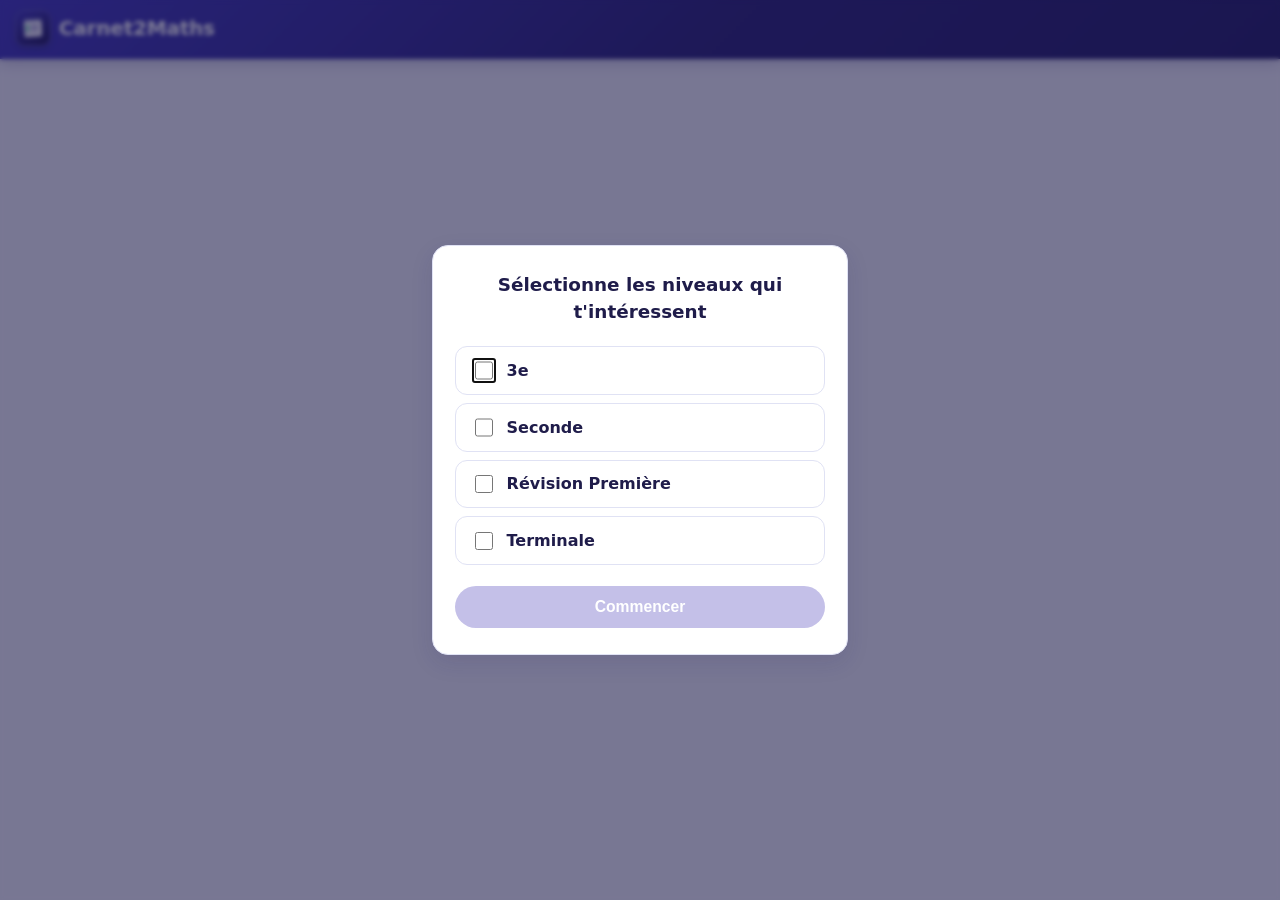
==== commit b7798536: "Mise a jour du 26-08-2026 23:35:15,51" ====
--- a/index.html
+++ b/index.html
@@ -96,11 +96,6 @@
     </div>
   </div>
 
-  <div class="header-row" id="niveau-row" hidden>
-    <span class="header-row-label">Niveau de classe</span>
-    <span id="niveau-toggles" class="checkbox-group"></span>
-  </div>
-
   <div class="header-row" id="mode-row">
     <span class="header-row-label">Affichage</span>
     <div class="segmented" id="mode-toggle">
@@ -109,28 +104,45 @@
       <button type="button" class="segment-btn" data-mode="date">Par Date</button>
     </div>
 
-    <!-- Bascule clair/sombre. Les deux dessins sont superposés dans le même
-         SVG : le CSS efface l'un en le faisant pivoter pendant que l'autre
-         arrive. Libellé et couleur de la barre système sont posés par
-         js/app.js, qui connaît le thème en cours. -->
-    <button type="button" class="theme-toggle" id="theme-toggle" aria-label="Passer en mode sombre">
-      <svg class="theme-toggle-icon" viewBox="0 0 24 24" aria-hidden="true" focusable="false">
-        <g class="theme-toggle-soleil">
-          <circle cx="12" cy="12" r="5" />
-          <g class="theme-toggle-rayons">
-            <line x1="12" y1="1.8" x2="12" y2="4.2" />
-            <line x1="12" y1="19.8" x2="12" y2="22.2" />
-            <line x1="1.8" y1="12" x2="4.2" y2="12" />
-            <line x1="19.8" y1="12" x2="22.2" y2="12" />
-            <line x1="4.79" y1="4.79" x2="6.48" y2="6.48" />
-            <line x1="17.52" y1="17.52" x2="19.21" y2="19.21" />
-            <line x1="4.79" y1="19.21" x2="6.48" y2="17.52" />
-            <line x1="17.52" y1="6.48" x2="19.21" y2="4.79" />
+    <!-- Les deux pastilles rondes du bout de rangée : le choix des niveaux de
+         classe, puis la bascule clair/sombre. -->
+    <div class="header-tools">
+      <!-- Trois barres croissantes : le niveau de classe. Le détail du choix
+           vit dans la fenêtre qui s'ouvre au clic — celle de la première
+           visite, rouverte telle quelle. Le bouton reste masqué tant qu'il n'y
+           a qu'un seul niveau configuré (js/app.js). -->
+      <button type="button" class="niveau-btn" id="niveau-btn" hidden aria-haspopup="dialog"
+              aria-label="Choisir les niveaux de classe">
+        <svg class="niveau-btn-icon" viewBox="0 0 24 24" aria-hidden="true" focusable="false">
+          <rect x="3" y="14" width="4.6" height="6.5" rx="1.6" />
+          <rect x="9.7" y="9.25" width="4.6" height="11.25" rx="1.6" />
+          <rect x="16.4" y="4.5" width="4.6" height="16" rx="1.6" />
+        </svg>
+      </button>
+
+      <!-- Bascule clair/sombre. Les deux dessins sont superposés dans le même
+           SVG : le CSS efface l'un en le faisant pivoter pendant que l'autre
+           arrive. Libellé et couleur de la barre système sont posés par
+           js/app.js, qui connaît le thème en cours. -->
+      <button type="button" class="theme-toggle" id="theme-toggle" aria-label="Passer en mode sombre">
+        <svg class="theme-toggle-icon" viewBox="0 0 24 24" aria-hidden="true" focusable="false">
+          <g class="theme-toggle-soleil">
+            <circle cx="12" cy="12" r="5" />
+            <g class="theme-toggle-rayons">
+              <line x1="12" y1="1.8" x2="12" y2="4.2" />
+              <line x1="12" y1="19.8" x2="12" y2="22.2" />
+              <line x1="1.8" y1="12" x2="4.2" y2="12" />
+              <line x1="19.8" y1="12" x2="22.2" y2="12" />
+              <line x1="4.79" y1="4.79" x2="6.48" y2="6.48" />
+              <line x1="17.52" y1="17.52" x2="19.21" y2="19.21" />
+              <line x1="4.79" y1="19.21" x2="6.48" y2="17.52" />
+              <line x1="17.52" y1="6.48" x2="19.21" y2="4.79" />
+            </g>
           </g>
-        </g>
-        <path class="theme-toggle-lune" d="M21 12.79A9 9 0 1 1 11.21 3 7 7 0 0 0 21 12.79Z" />
-      </svg>
-    </button>
+          <path class="theme-toggle-lune" d="M21 12.79A9 9 0 1 1 11.21 3 7 7 0 0 0 21 12.79Z" />
+        </svg>
+      </button>
+    </div>
   </div>
 </header>
 
--- a/css/style.css
+++ b/css/style.css
@@ -214,21 +214,30 @@
   white-space: nowrap;
 }
 
-/* ---------- Bouton clair / sombre ---------- */
-
-/* Pastille ronde à la taille du logo, dans le même vocabulaire que les autres
-   contrôles de l'en-tête : blanc translucide sur le dégradé.
-
-   Sa place est au bout de la rangée « Affichage », poussée contre le bord
-   droit — donc sous la bascule du lecteur, avec qui elle s'aligne. La rangée
-   du haut, elle, n'avait plus de quoi l'accueillir : le titre y touche déjà
-   la bascule du lecteur sur un écran de téléphone. Et le voisinage se tient,
-   clair ou sombre étant affaire d'affichage comme le reste de la rangée. */
-.theme-toggle {
+/* ---------- Pastilles rondes de l'en-tête ---------- */
+
+/* Deux pastilles à la taille du logo, dans le même vocabulaire que les autres
+   contrôles de l'en-tête : blanc translucide sur le dégradé. Le choix des
+   niveaux de classe d'abord, la bascule clair/sombre ensuite.
+
+   Leur place est au bout de la rangée « Affichage », poussée contre le bord
+   droit — donc sous la bascule du lecteur, avec qui elles s'alignent. La
+   rangée du haut, elle, n'avait plus de quoi les accueillir : le titre y
+   touche déjà la bascule du lecteur sur un écran de téléphone. Et le
+   voisinage se tient, le niveau de classe comme le thème étant affaire
+   d'affichage, tout comme le reste de la rangée. */
+.header-tools {
+  margin-left: auto;
+  display: inline-flex;
+  align-items: center;
+  gap: 0.4rem;
+}
+
+.theme-toggle,
+.niveau-btn {
   width: 2.15rem;
   height: 2.15rem;
   flex: 0 0 auto;
-  margin-left: auto;
   display: inline-flex;
   align-items: center;
   justify-content: center;
@@ -242,16 +251,19 @@
     transform var(--transition);
 }
 
-.theme-toggle:hover {
+.theme-toggle:hover,
+.niveau-btn:hover {
   background: rgba(255, 255, 255, 0.2);
   border-color: rgba(255, 255, 255, 0.5);
 }
 
-.theme-toggle:active {
+.theme-toggle:active,
+.niveau-btn:active {
   transform: scale(0.92);
 }
 
-.theme-toggle:focus-visible {
+.theme-toggle:focus-visible,
+.niveau-btn:focus-visible {
   outline: 2px solid #fff;
   outline-offset: 2px;
 }
@@ -260,6 +272,42 @@
   display: block;
   width: 1.15rem;
   height: 1.15rem;
+}
+
+/* Trois barres de hauteur croissante : le niveau de classe. Au survol elles
+   poussent d'un cheveu, l'une après l'autre — assez pour que le dessin se
+   lise comme une progression plutôt que comme trois traits. */
+.niveau-btn-icon {
+  display: block;
+  width: 1.15rem;
+  height: 1.15rem;
+  fill: currentColor;
+}
+
+.niveau-btn-icon rect {
+  /* Le repère du pivot est celui de la forme, pas du viewBox : chaque barre
+     doit grandir depuis sa propre base, toutes posées sur la même ligne. */
+  transform-box: fill-box;
+  transform-origin: 50% 100%;
+  transition: transform 0.22s cubic-bezier(0.34, 1.28, 0.64, 1);
+}
+
+.niveau-btn:hover .niveau-btn-icon rect {
+  transform: scaleY(1.15);
+}
+
+.niveau-btn:hover .niveau-btn-icon rect:nth-child(2) {
+  transition-delay: 0.04s;
+}
+
+.niveau-btn:hover .niveau-btn-icon rect:nth-child(3) {
+  transition-delay: 0.08s;
+}
+
+@media (prefers-reduced-motion: reduce) {
+  .niveau-btn-icon rect {
+    transition: none;
+  }
 }
 
 /* Le soleil et la lune sont superposés dans le même dessin : l'un s'efface en
@@ -331,13 +379,6 @@
   letter-spacing: 0.03em;
 }
 
-.checkbox-group,
-.header-row {
-  display: flex;
-  flex-wrap: wrap;
-  gap: 0.6rem;
-}
-
 .checkbox-item,
 .radio-item {
   display: inline-flex;
@@ -345,35 +386,6 @@
   gap: 0.3rem;
   cursor: pointer;
   user-select: none;
-}
-
-.toggle-btn {
-  padding: 0.4rem 1rem;
-  border-radius: 999px;
-  border: 1px solid var(--header-control-border);
-  background: var(--header-control-bg);
-  color: var(--header-fg);
-  font-size: 0.88rem;
-  font-weight: 600;
-  cursor: pointer;
-  transition: background var(--transition), border-color var(--transition), color var(--transition),
-    transform var(--transition), box-shadow var(--transition);
-}
-
-.toggle-btn:hover {
-  border-color: rgba(255, 255, 255, 0.5);
-  background: rgba(255, 255, 255, 0.2);
-}
-
-.toggle-btn:active {
-  transform: scale(0.96);
-}
-
-.toggle-btn.active {
-  background: var(--color-pill-bg);
-  border-color: var(--color-pill-bg);
-  color: var(--color-pill-fg);
-  box-shadow: 0 1px 4px rgba(0, 0, 0, 0.25);
 }
 
 /* Contrôle segmenté (bascule Par Chapitre / Par Date) : un seul actif à la fois,
@@ -429,9 +441,9 @@
 /* Sur un écran de téléphone, l'en-tête collant mangeait près du tiers de la
    hauteur utile. Dès que l'on descend dans la page, il se réduit à une seule
    ligne : le mode d'affichage à gauche, le choix du lecteur à droite. Le logo,
-   le titre, le libellé « Affichage » et la rangée des niveaux de classe
-   s'effacent — on les lit en arrivant, ils ne servent plus une fois la lecture
-   commencée. Remonter les fait revenir.
+   le titre, le libellé « Affichage » et les deux pastilles rondes s'effacent —
+   on les lit en arrivant, ils ne servent plus une fois la lecture commencée.
+   Remonter les fait revenir.
 
    Le passage d'un état à l'autre est animé, mais pas d'ici : aucune transition
    CSS ne sait interpoler entre une colonne de trois rangées et une grille d'une
@@ -470,9 +482,8 @@
      le temps du glissement, il les épingle à leur ancienne place pour qu'ils
      s'effacent au lieu de s'évanouir d'un coup. */
   .site-header.is-compact .site-brand,
-  .site-header.is-compact .theme-toggle,
-  .site-header.is-compact #mode-row .header-row-label,
-  .site-header.is-compact #niveau-row {
+  .site-header.is-compact .header-tools,
+  .site-header.is-compact #mode-row .header-row-label {
     display: none;
   }
 
@@ -496,16 +507,70 @@
   }
 }
 
-/* ---------- Écran de première visite ---------- */
+/* ---------- Fenêtre du choix des niveaux de classe ---------- */
+
+/* Même fenêtre pour deux moments : l'accueil de la première visite, qui ne
+   laisse pas passer tant que rien n'est coché, et le réglage rouvert plus tard
+   depuis la pastille aux trois barres de l'en-tête. Un seul habillage, donc,
+   et un seul comportement à retenir pour qui l'a déjà vue une fois. */
+
+.modal-fond {
+  position: fixed;
+  inset: 0;
+  z-index: 100; /* au-dessus de l'en-tête collant (10) et des bandeaux PWA (50) */
+  display: flex;
+  align-items: center;
+  justify-content: center;
+  /* Sur un téléphone, la fenêtre peut dépasser : elle défile, et les marges
+     tiennent compte de l'encoche comme du bas d'écran arrondi. */
+  overflow-y: auto;
+  padding: calc(1rem + env(safe-area-inset-top)) calc(1rem + env(safe-area-inset-right))
+    calc(1rem + env(safe-area-inset-bottom)) calc(1rem + env(safe-area-inset-left));
+  background: rgba(21, 18, 62, 0.55);
+  backdrop-filter: blur(2px);
+  opacity: 0;
+  transition: opacity 0.2s ease;
+}
+
+.modal-fond.is-visible {
+  opacity: 1;
+}
+
+/* Le fondu de sortie dure le temps qu'il dure : sans cela, une fenêtre qu'on
+   vient de fermer intercepterait encore les clics, invisible. */
+.modal-fond:not(.is-visible) {
+  pointer-events: none;
+}
+
+/* La page derrière ne doit plus défiler sous le doigt pendant que la fenêtre
+   est ouverte. */
+body.modal-ouvert {
+  overflow: hidden;
+}
 
 .onboarding {
+  position: relative;
+  width: 100%;
   max-width: 26rem;
-  margin: 2.5rem auto 0;
+  margin: auto; /* recentre verticalement même quand le fond défile */
   padding: 1.6rem 1.4rem;
   background: var(--color-surface);
   border: 1px solid var(--color-border);
   border-radius: var(--radius);
   box-shadow: var(--shadow-md);
+  transform: translateY(8px) scale(0.98);
+  transition: transform 0.22s cubic-bezier(0.34, 1.28, 0.64, 1);
+}
+
+.modal-fond.is-visible .onboarding {
+  transform: none;
+}
+
+@media (prefers-reduced-motion: reduce) {
+  .modal-fond,
+  .onboarding {
+    transition: none;
+  }
 }
 
 .onboarding-title {
@@ -516,6 +581,38 @@
   color: var(--color-text);
 }
 
+/* Croix de fermeture, absente de la première visite : là, le choix n'est pas
+   facultatif. */
+.onboarding-close {
+  position: absolute;
+  top: 0.55rem;
+  right: 0.55rem;
+  width: 2rem;
+  height: 2rem;
+  display: inline-flex;
+  align-items: center;
+  justify-content: center;
+  padding: 0;
+  border: none;
+  border-radius: 50%;
+  background: transparent;
+  color: var(--color-text-muted);
+  font-size: 1.05rem;
+  line-height: 1;
+  cursor: pointer;
+  transition: background var(--transition), color var(--transition);
+}
+
+.onboarding-close:hover {
+  background: var(--color-neutral-bg);
+  color: var(--color-text);
+}
+
+/* Le titre garde ses distances avec la croix. */
+.onboarding-close + .onboarding-title {
+  padding: 0 2rem;
+}
+
 .onboarding-list {
   display: flex;
   flex-direction: column;
@@ -555,8 +652,14 @@
   cursor: pointer;
 }
 
+.onboarding-actions {
+  display: flex;
+  gap: 0.6rem;
+}
+
 .onboarding-start {
   display: block;
+  flex: 1 1 auto;
   width: 100%;
   padding: 0.75rem 1.2rem;
   border: none;
@@ -580,6 +683,25 @@
 .onboarding-start:disabled {
   background: var(--color-gray-light);
   cursor: not-allowed;
+}
+
+/* Bouton secondaire : même gabarit que « Valider », sans l'aplat. */
+.onboarding-cancel {
+  flex: 0 0 auto;
+  padding: 0.75rem 1.2rem;
+  border: 1px solid var(--color-border);
+  border-radius: 999px;
+  background: transparent;
+  color: var(--color-text-muted);
+  font-size: 0.98rem;
+  font-weight: 700;
+  cursor: pointer;
+  transition: background var(--transition), border-color var(--transition), color var(--transition);
+}
+
+.onboarding-cancel:hover {
+  border-color: var(--color-accent);
+  color: var(--color-text);
 }
 
 /* ---------- Contenu principal ---------- */
